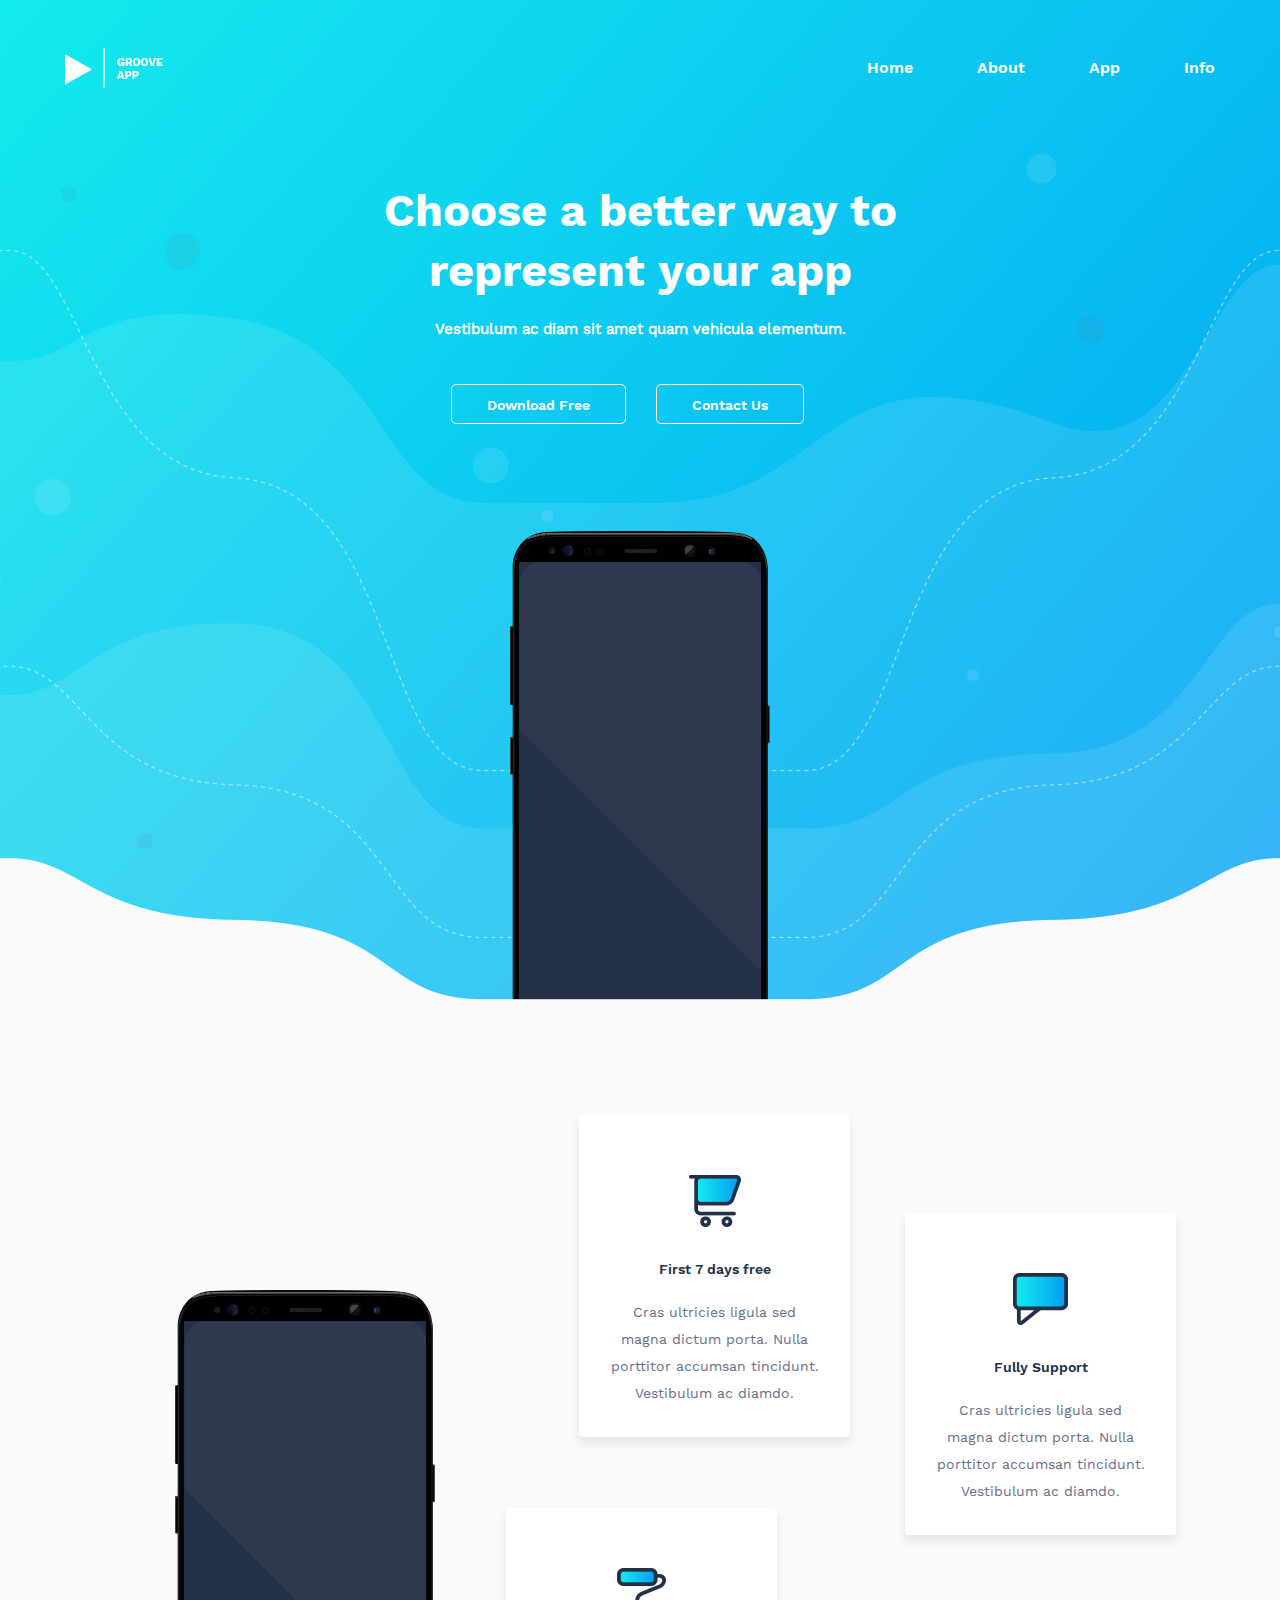
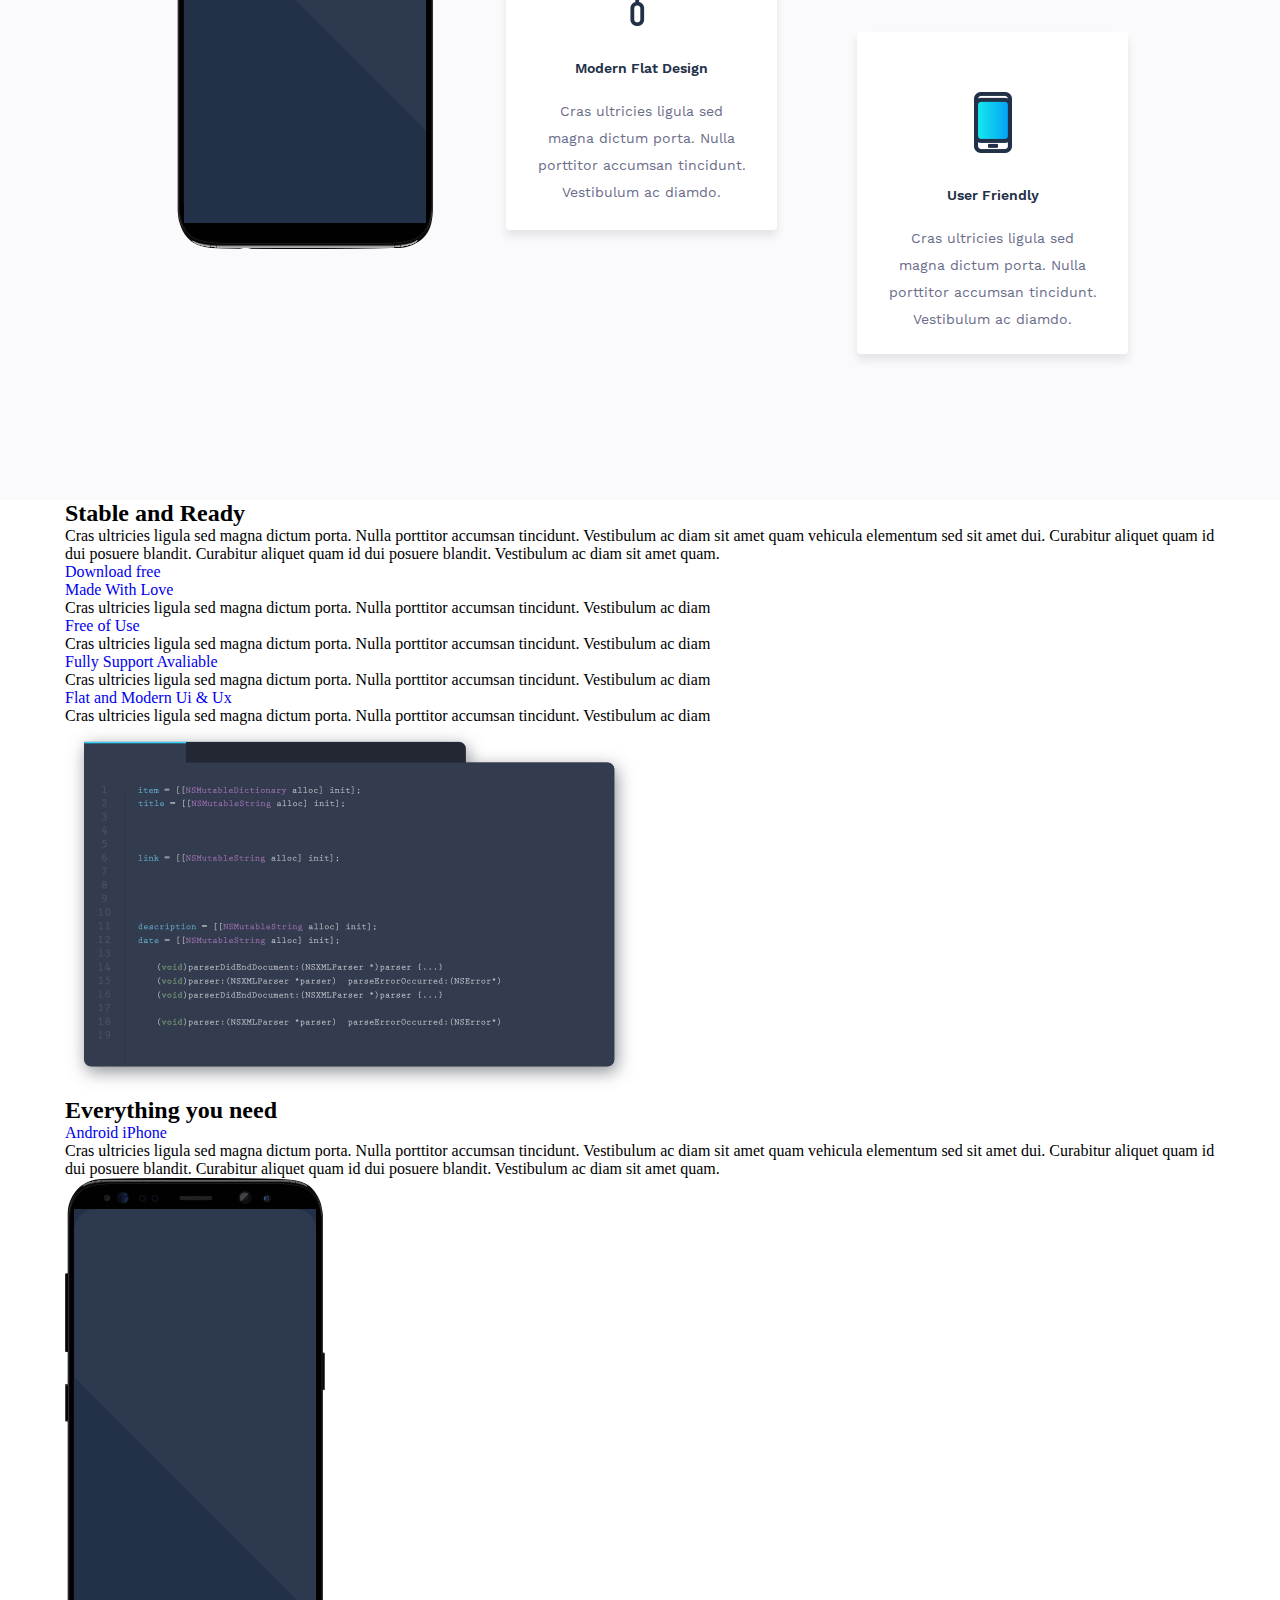
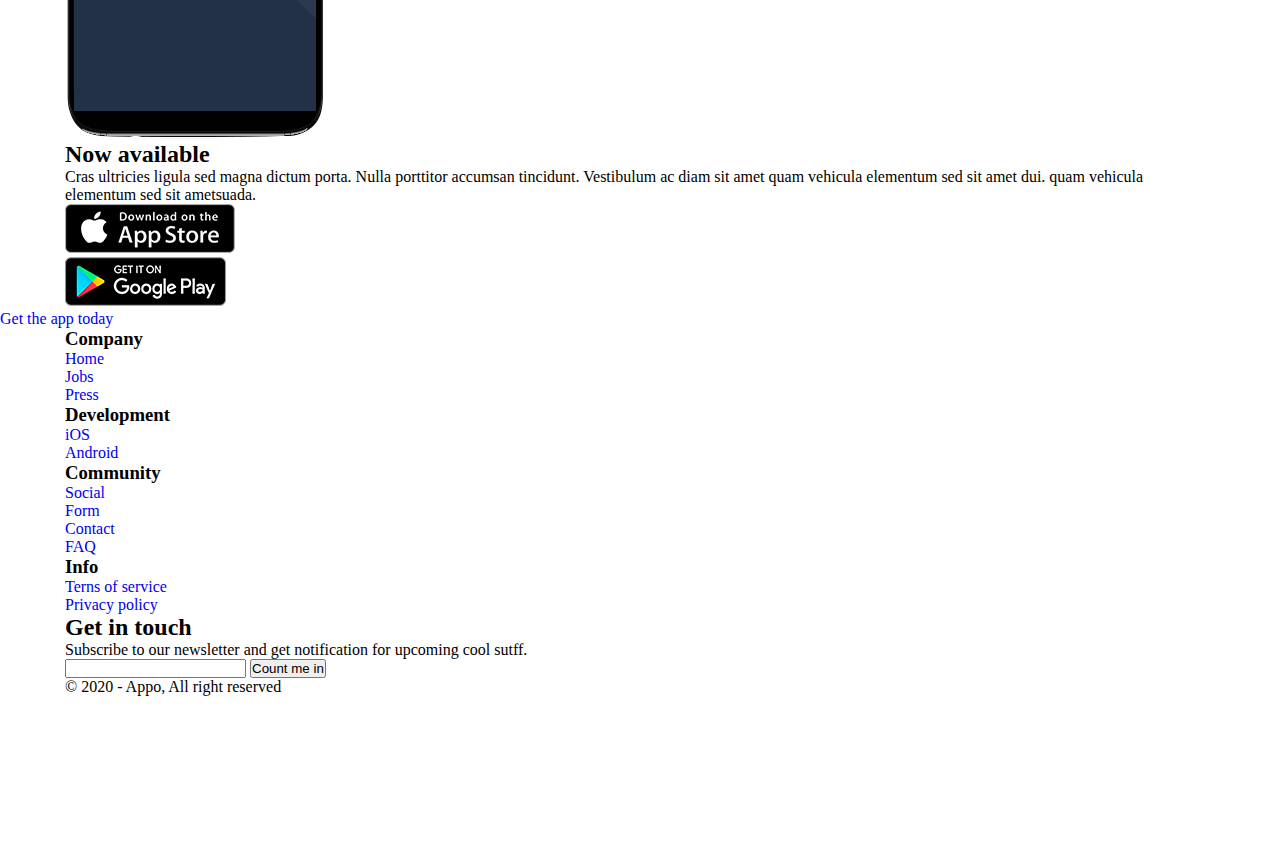
==== index.html @ 50d32367 "xong features" ====
<!DOCTYPE html>
<html>
<head>
	<title>Viblo</title>
	<meta name="viewport" content="width=device-width, initial-scale=1.0">
	<link rel="stylesheet" type="text/css" href="style.css">
</head>
<body>
	<div id="hero">
		<div class="container">
			<header>
				<a href="#"><img src="images/logo-viblo.png" /></a>
				<ul>
					<li><a href="#">Home</a></li>
					<li><a href="#">About</a></li>
					<li><a href="#">App</a></li>
					<li><a href="#">Info</a></li>
				</ul>
			</header>
			<h1>Choose a better way to represent your app</h1>
			<h2>Vestibulum ac diam sit amet quam vehicula elementum.</h2>
			<div class="actions">
				<a href="#" class="download">Download Free</a>
				<a href="#" class="contact">Contact Us</a>
			</div>
		</div>
	</div>
	<div id="features">
		<div class="container">
			<div id="phone-image">
				<img src="images/phone.png" />
			</div>
			<div id="feature-list">
				<div>
					<img src="images/cat.png" />
					<h3>First 7 days free</h3>
					<p>Cras ultricies ligula sed magna dictum porta. Nulla porttitor accumsan tincidunt. Vestibulum ac diamdo.</p>
				</div>
				<div>
					<img src="images/message.png" />
					<h3>Fully Support </h3>
					<p>Cras ultricies ligula sed magna dictum porta. Nulla porttitor accumsan tincidunt. Vestibulum ac diamdo.</p>
				</div>
				<div>
					<img src="images/paint.png" />
					<h3>Modern Flat Design</h3>
					<p>Cras ultricies ligula sed magna dictum porta. Nulla porttitor accumsan tincidunt. Vestibulum ac diamdo.</p>
				</div>
				<div>
					<img src="images/phone-icon.png" />
					<h3>User Friendly</h3>
					<p>Cras ultricies ligula sed magna dictum porta. Nulla porttitor accumsan tincidunt. Vestibulum ac diamdo.</p>
				</div>
			</div>
		</div>
	</div>
	<div id="stable" class="container">
		<div>
			<h2>Stable and Ready</h2>
			<p>Cras ultricies ligula sed magna dictum porta. Nulla porttitor accumsan tincidunt. Vestibulum ac diam sit amet quam vehicula elementum sed sit amet dui. Curabitur aliquet quam id dui posuere blandit. Curabitur aliquet quam id dui posuere blandit. Vestibulum ac diam sit amet quam.</p>
			<a href="#">Download free</a>
		</div>
		<div>
			<div>
				<a href="#">Made With Love</a>
				<p>Cras ultricies ligula sed magna dictum porta. Nulla porttitor accumsan tincidunt. Vestibulum ac diam</p>
			</div>
			<div>
				<a href="#">Free of Use</a>
				<p>Cras ultricies ligula sed magna dictum porta. Nulla porttitor accumsan tincidunt. Vestibulum ac diam</p>
			</div>
			<div>
				<a href="#">Fully Support Avaliable</a>
				<p>Cras ultricies ligula sed magna dictum porta. Nulla porttitor accumsan tincidunt. Vestibulum ac diam</p>
			</div>
			<div>
				<a href="#">Flat and Modern Ui & Ux</a>
				<p>Cras ultricies ligula sed magna dictum porta. Nulla porttitor accumsan tincidunt. Vestibulum ac diam</p>
			</div>
		</div>
	</div>
	<div id="everything">
		<div class="container">
			<img src="images/code.png" />
			<div>
				<h2>Everything you need</h2>
				<a href="#">Android</a>
				<a href="#">iPhone</a>
				<p>Cras ultricies ligula sed magna dictum porta. Nulla porttitor accumsan tincidunt. Vestibulum ac diam sit amet quam vehicula elementum sed sit amet dui. Curabitur aliquet quam id dui posuere blandit. Curabitur aliquet quam id dui posuere blandit. Vestibulum ac diam sit amet quam.</p>
			</div>
		</div>
	</div>
	<div id="available">
		<div class="container">
			<img src="images/phone.png" /> 
			<div>
				<h2>Now available</h2>
				<p>Cras ultricies ligula sed magna dictum porta. Nulla porttitor accumsan tincidunt. Vestibulum ac diam sit amet quam vehicula elementum sed sit amet dui. quam vehicula elementum sed sit ametsuada.</p>

				<ul>
					<li><a href="#">
						<img src="images/appstore.png" />
					</a></li>
					<li><a href="#">
						<img src="images/googleplay.png" />
					</a></li>
				</ul>
			</div>
		</div>
		<a href="#">Get the app today</a>
	</div>
	<div id="links" class="container">
		<div>
			<h3>Company</h3>
			<ul>
				<li><a href="#">Home</a></li>
				<li><a href="#">Jobs</a></li>
				<li><a href="#">Press</a></li>
			</ul>
		</div>
		<div>
			<h3>Development</h3>
			<ul>
				<li><a href="#">iOS</a></li>
				<li><a href="#">Android</a></li>
			</ul>
		</div>
		<div>
			<h3>Community</h3>
			<ul>
				<li><a href="#">Social</a></li>
				<li><a href="#">Form</a></li>
				<li><a href="#">Contact</a></li>
				<li><a href="#">FAQ</a></li>
			</ul>
		</div>
		<div>
			<h3>Info</h3>
			<ul>
				<li><a href="#">Terns of service</a></li>
				<li><a href="#">Privacy policy</a></li>
			</ul>
		</div>
	</div>
	<div id="get-in-touch" class="container">
		<h2>Get in touch</h2>
		<p>Subscribe to our newsletter and get notification for upcoming cool sutff.</p>
		<form>
			<input type="text" name="">
			<button type="submit">Count me in</button>
		</form>
	</div>
	<footer>
		<div class="container">
			<p>&copy; 2020 - Appo, All right reserved</p>
			<ul>
				<li><a href="#"><img src="images/facebook.png"></a></li>
				<li><a href="#"><img src="images/twitter.png"></a></li>
				<li><a href="#"><img src="images/dribble.png"></a></li>
				<li><a href="#"><img src="images/google+.png"></a></li>
				<li><a href="#"><img src="images/youtube.png"></a></li>
			</ul>
		</div>
	</footer>
</body>
</html>
---- style.css ----
@font-face {
  font-family: WorkSans-Bold;
  src: url(fonts/WorkSans-Bold.ttf);
}@font-face {
  font-family: WorkSans-Regular;
  src: url(fonts/WorkSans-Regular.ttf);
}@font-face {
  font-family: WorkSans-SemiBold;
  src: url(fonts/WorkSans-SemiBold.ttf);
}

* {
	margin: 0;
	padding: 0;
	box-sizing: border-box;
}
li {
	list-style: none;
}
a {
	text-decoration: none;
}
.container {
	max-width: 1150px;
	margin: 0 auto;
}
#hero{
	height: 1000px;
	background-color: #0bc1f1;
	background-image: url(images/white-wave.png), url(images/phone.png),url(images/wave.jpg);
	background-repeat: no-repeat, no-repeat,no-repeat;
	background-position: center bottom, center bottom -90px,center bottom;

}
#hero header {
	padding-top: 48px;
	display: flex;
	justify-content: space-between;
	height: 40px;
	line-height: 40px;
}
#hero a img {
}

#hero ul li {
	padding: 0 30px;
	display: inline-block;
}
#hero ul li:last-child {
	padding-right: 0;
}
#hero ul li a {
	font-size: 15.89px;
	color: white;
	line-height: 24.17px;
	font-family: "WorkSans-SemiBold", sans-serif;
}
#hero h1 {
	width: 520px;
	font-size: 45px;
	line-height: 60px;
	font-family: "WorkSans-Bold",sans-serif;
	margin: 0 auto;
	color: white;
	margin-top: 133px;
	text-align: center;
}
#hero h2 {
	font-size: 15px;
	font-family: "WorkSans-Regular",sans-serif;
	color: white;
	margin-top: 14.5px;
	line-height: 27.24px;
	text-align: center;
}
#hero .actions {
	text-align: center;
    margin-top: 41px;
}
#hero .actions a {
	display: inline-block;
	height: 40px;
	line-height: 40px;
	padding: 0px 35px;
	border-radius: 5px;
	font-family: "WorkSans-SemiBold",sans-serif;
	font-size: 14px;
	color: white;
	border: 1px solid white;
	margin-right: 26px;
}

#hero .actions a:hover {
	color: #233148;
	background-color: white;
}

/*	features */
#features {
	background-color: #fafafc;
	height: 1100px;
}

#features .container {
	display: flex;
	justify-content: space-between;
}
#features .container #phone-image > img {
	margin-top: 290px;
	margin-left: 110px;
}
#features .container #feature-list {
	position: relative;
}
#feature-list div {
	background-color: white;
	width: 271px;
	height: 322px;
	border-radius: 4px;
	box-shadow: 0px 6px 9px rgba(35, 39, 47, 0.1);
	position: absolute;
	padding: 60px 30px 34px 30px;
}
#feature-list div:nth-child(1) {
	right: 365px;
	top: 115px;
}
#feature-list div:nth-child(2) {
	right: 39px;
	top: 213px;
}
#feature-list div:nth-child(3) {
	right: 438px;
	top: 508px;
}
#feature-list div:nth-child(4) {
	right: 87px;
	top: 632px;
}
#feature-list div img {
	margin: 0 auto;
	display: block;
}
#feature-list div h3 {
	color: #233148;
	font-family: "WorkSans-SemiBold", sans-serif;
	font-size: 14px;
	line-height: 27px;
	text-align: center;
	margin-top: 29px;
	margin-bottom: 16px;
}
#feature-list div p {
	color: #6a6d89;
	font-family: "WorkSans-Regular", sans-serif;
	font-size: 14px;
	line-height: 27px;
	text-align: center;
}
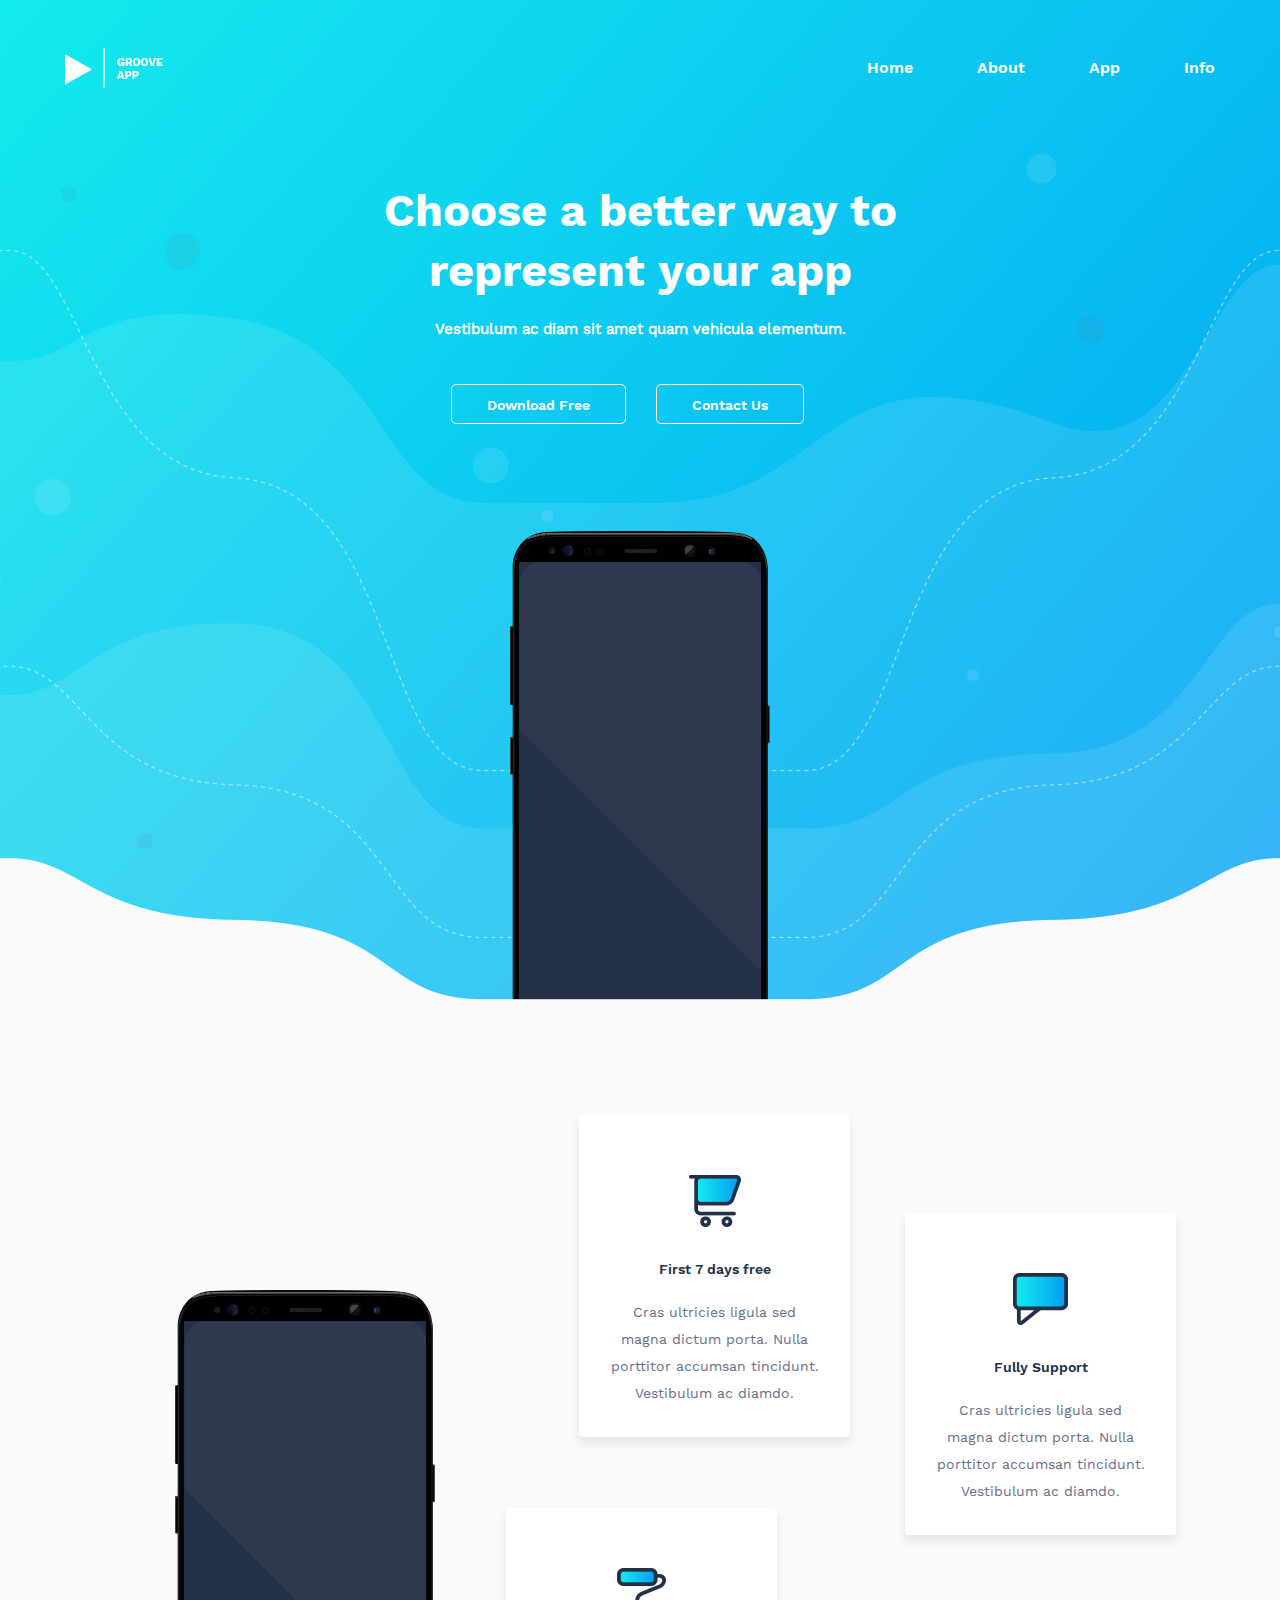
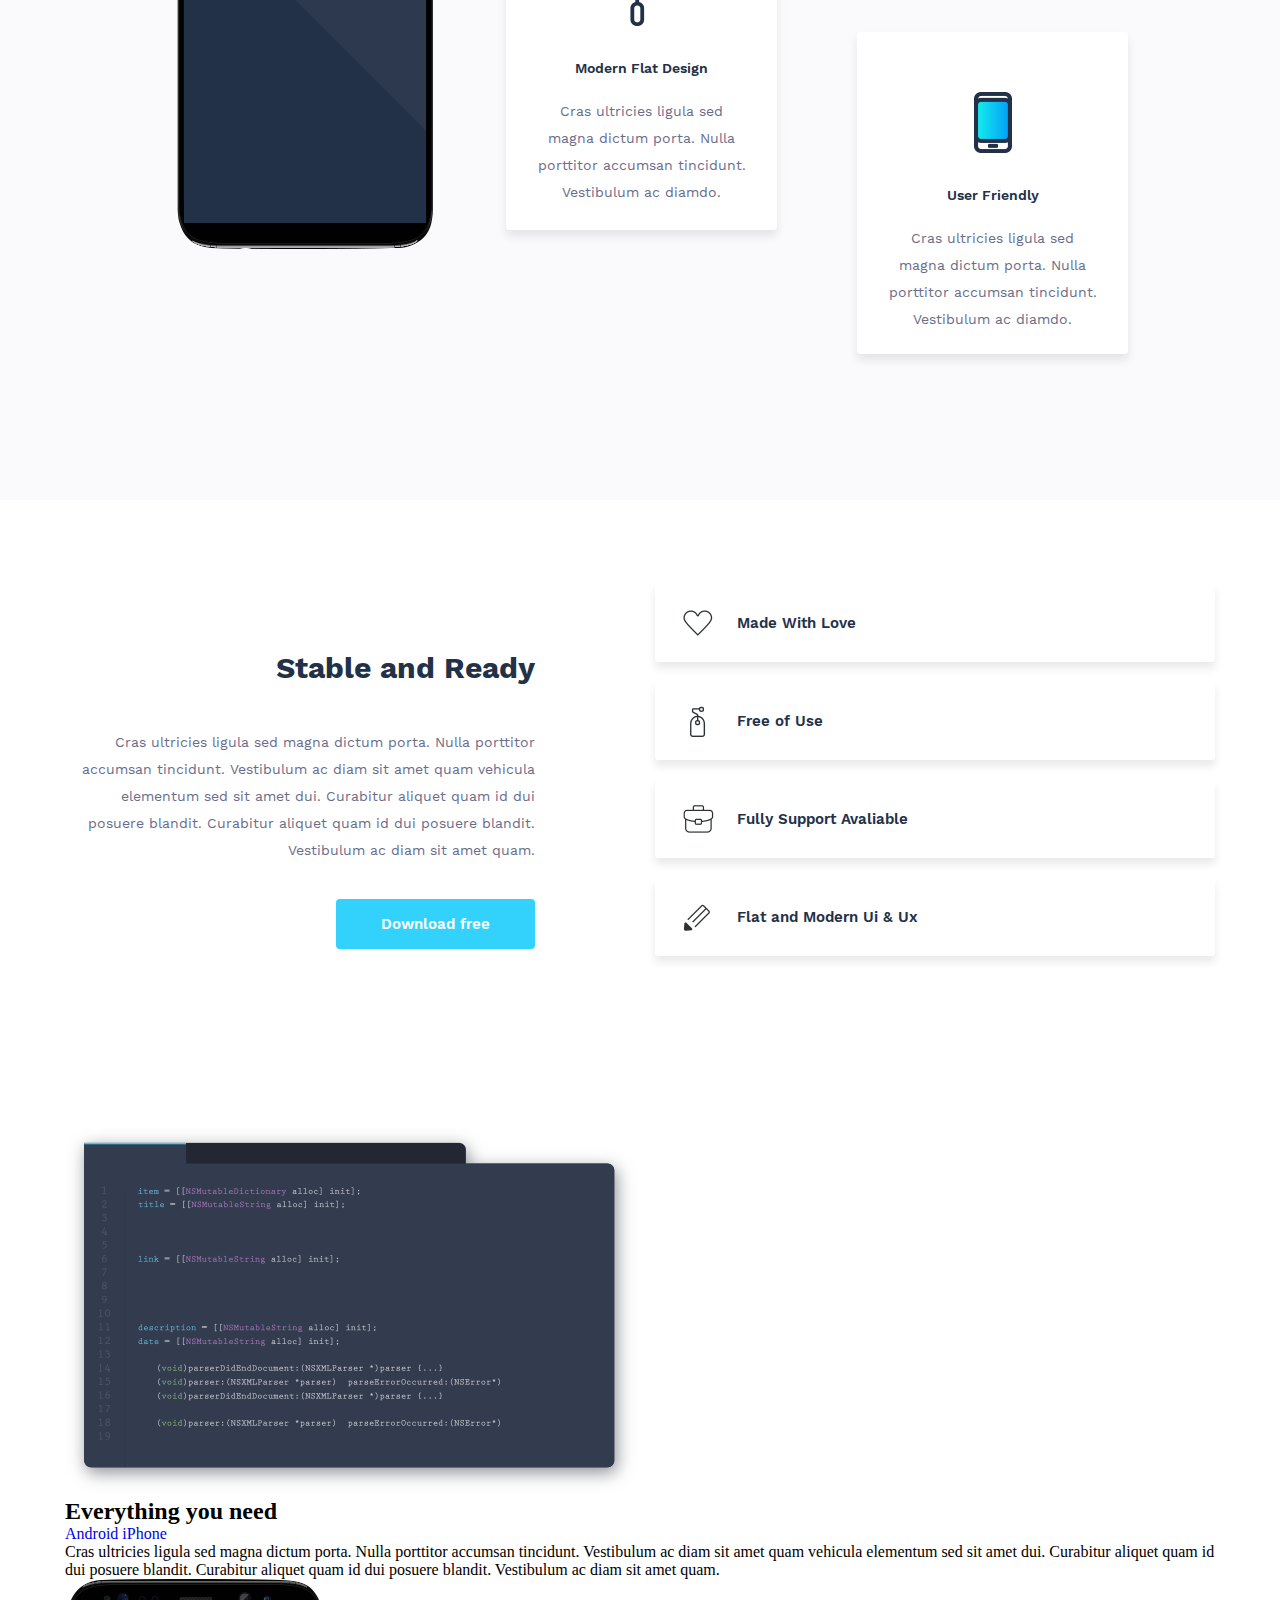
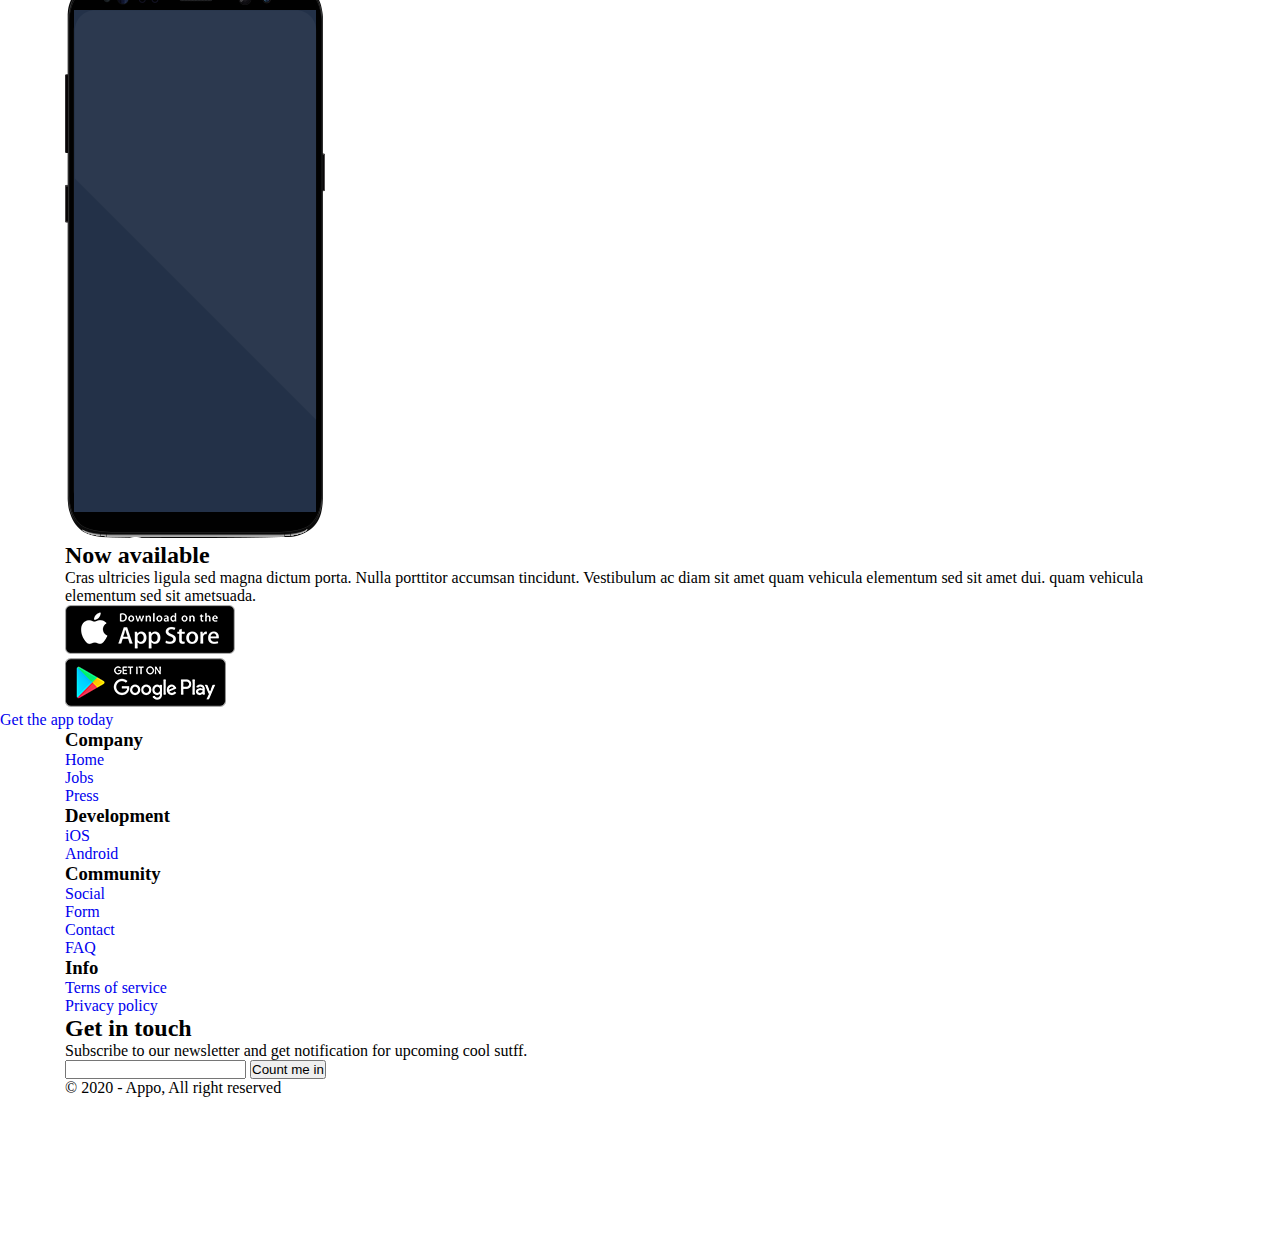
==== commit 1adae2ed: "Xong stable" ====
--- a/index.html
+++ b/index.html
@@ -1,166 +1,166 @@
-<!DOCTYPE html>
-<html>
-<head>
-	<title>Viblo</title>
-	<meta name="viewport" content="width=device-width, initial-scale=1.0">
-	<link rel="stylesheet" type="text/css" href="style.css">
-</head>
-<body>
-	<div id="hero">
-		<div class="container">
-			<header>
-				<a href="#"><img src="images/logo-viblo.png" /></a>
-				<ul>
-					<li><a href="#">Home</a></li>
-					<li><a href="#">About</a></li>
-					<li><a href="#">App</a></li>
-					<li><a href="#">Info</a></li>
-				</ul>
-			</header>
-			<h1>Choose a better way to represent your app</h1>
-			<h2>Vestibulum ac diam sit amet quam vehicula elementum.</h2>
-			<div class="actions">
-				<a href="#" class="download">Download Free</a>
-				<a href="#" class="contact">Contact Us</a>
-			</div>
-		</div>
-	</div>
-	<div id="features">
-		<div class="container">
-			<div id="phone-image">
-				<img src="images/phone.png" />
-			</div>
-			<div id="feature-list">
-				<div>
-					<img src="images/cat.png" />
-					<h3>First 7 days free</h3>
-					<p>Cras ultricies ligula sed magna dictum porta. Nulla porttitor accumsan tincidunt. Vestibulum ac diamdo.</p>
-				</div>
-				<div>
-					<img src="images/message.png" />
-					<h3>Fully Support </h3>
-					<p>Cras ultricies ligula sed magna dictum porta. Nulla porttitor accumsan tincidunt. Vestibulum ac diamdo.</p>
-				</div>
-				<div>
-					<img src="images/paint.png" />
-					<h3>Modern Flat Design</h3>
-					<p>Cras ultricies ligula sed magna dictum porta. Nulla porttitor accumsan tincidunt. Vestibulum ac diamdo.</p>
-				</div>
-				<div>
-					<img src="images/phone-icon.png" />
-					<h3>User Friendly</h3>
-					<p>Cras ultricies ligula sed magna dictum porta. Nulla porttitor accumsan tincidunt. Vestibulum ac diamdo.</p>
-				</div>
-			</div>
-		</div>
-	</div>
-	<div id="stable" class="container">
-		<div>
-			<h2>Stable and Ready</h2>
-			<p>Cras ultricies ligula sed magna dictum porta. Nulla porttitor accumsan tincidunt. Vestibulum ac diam sit amet quam vehicula elementum sed sit amet dui. Curabitur aliquet quam id dui posuere blandit. Curabitur aliquet quam id dui posuere blandit. Vestibulum ac diam sit amet quam.</p>
-			<a href="#">Download free</a>
-		</div>
-		<div>
-			<div>
-				<a href="#">Made With Love</a>
-				<p>Cras ultricies ligula sed magna dictum porta. Nulla porttitor accumsan tincidunt. Vestibulum ac diam</p>
-			</div>
-			<div>
-				<a href="#">Free of Use</a>
-				<p>Cras ultricies ligula sed magna dictum porta. Nulla porttitor accumsan tincidunt. Vestibulum ac diam</p>
-			</div>
-			<div>
-				<a href="#">Fully Support Avaliable</a>
-				<p>Cras ultricies ligula sed magna dictum porta. Nulla porttitor accumsan tincidunt. Vestibulum ac diam</p>
-			</div>
-			<div>
-				<a href="#">Flat and Modern Ui & Ux</a>
-				<p>Cras ultricies ligula sed magna dictum porta. Nulla porttitor accumsan tincidunt. Vestibulum ac diam</p>
-			</div>
-		</div>
-	</div>
-	<div id="everything">
-		<div class="container">
-			<img src="images/code.png" />
-			<div>
-				<h2>Everything you need</h2>
-				<a href="#">Android</a>
-				<a href="#">iPhone</a>
-				<p>Cras ultricies ligula sed magna dictum porta. Nulla porttitor accumsan tincidunt. Vestibulum ac diam sit amet quam vehicula elementum sed sit amet dui. Curabitur aliquet quam id dui posuere blandit. Curabitur aliquet quam id dui posuere blandit. Vestibulum ac diam sit amet quam.</p>
-			</div>
-		</div>
-	</div>
-	<div id="available">
-		<div class="container">
-			<img src="images/phone.png" /> 
-			<div>
-				<h2>Now available</h2>
-				<p>Cras ultricies ligula sed magna dictum porta. Nulla porttitor accumsan tincidunt. Vestibulum ac diam sit amet quam vehicula elementum sed sit amet dui. quam vehicula elementum sed sit ametsuada.</p>
-
-				<ul>
-					<li><a href="#">
-						<img src="images/appstore.png" />
-					</a></li>
-					<li><a href="#">
-						<img src="images/googleplay.png" />
-					</a></li>
-				</ul>
-			</div>
-		</div>
-		<a href="#">Get the app today</a>
-	</div>
-	<div id="links" class="container">
-		<div>
-			<h3>Company</h3>
-			<ul>
-				<li><a href="#">Home</a></li>
-				<li><a href="#">Jobs</a></li>
-				<li><a href="#">Press</a></li>
-			</ul>
-		</div>
-		<div>
-			<h3>Development</h3>
-			<ul>
-				<li><a href="#">iOS</a></li>
-				<li><a href="#">Android</a></li>
-			</ul>
-		</div>
-		<div>
-			<h3>Community</h3>
-			<ul>
-				<li><a href="#">Social</a></li>
-				<li><a href="#">Form</a></li>
-				<li><a href="#">Contact</a></li>
-				<li><a href="#">FAQ</a></li>
-			</ul>
-		</div>
-		<div>
-			<h3>Info</h3>
-			<ul>
-				<li><a href="#">Terns of service</a></li>
-				<li><a href="#">Privacy policy</a></li>
-			</ul>
-		</div>
-	</div>
-	<div id="get-in-touch" class="container">
-		<h2>Get in touch</h2>
-		<p>Subscribe to our newsletter and get notification for upcoming cool sutff.</p>
-		<form>
-			<input type="text" name="">
-			<button type="submit">Count me in</button>
-		</form>
-	</div>
-	<footer>
-		<div class="container">
-			<p>&copy; 2020 - Appo, All right reserved</p>
-			<ul>
-				<li><a href="#"><img src="images/facebook.png"></a></li>
-				<li><a href="#"><img src="images/twitter.png"></a></li>
-				<li><a href="#"><img src="images/dribble.png"></a></li>
-				<li><a href="#"><img src="images/google+.png"></a></li>
-				<li><a href="#"><img src="images/youtube.png"></a></li>
-			</ul>
-		</div>
-	</footer>
-</body>
+<!DOCTYPE html>
+<html>
+<head>
+	<title>Viblo</title>
+	<meta name="viewport" content="width=device-width, initial-scale=1.0">
+	<link rel="stylesheet" type="text/css" href="style.css">
+</head>
+<body>
+	<div id="hero">
+		<div class="container">
+			<header>
+				<a href="#"><img src="images/logo-viblo.png" /></a>
+				<ul>
+					<li><a href="#">Home</a></li>
+					<li><a href="#">About</a></li>
+					<li><a href="#">App</a></li>
+					<li><a href="#">Info</a></li>
+				</ul>
+			</header>
+			<h1>Choose a better way to represent your app</h1>
+			<h2>Vestibulum ac diam sit amet quam vehicula elementum.</h2>
+			<div class="actions">
+				<a href="#" class="download">Download Free</a>
+				<a href="#" class="contact">Contact Us</a>
+			</div>
+		</div>
+	</div>
+	<div id="features">
+		<div class="container">
+			<div id="phone-image">
+				<img src="images/phone.png" />
+			</div>
+			<div id="feature-list">
+				<div>
+					<img src="images/cat.png" />
+					<h3>First 7 days free</h3>
+					<p>Cras ultricies ligula sed magna dictum porta. Nulla porttitor accumsan tincidunt. Vestibulum ac diamdo.</p>
+				</div>
+				<div>
+					<img src="images/message.png" />
+					<h3>Fully Support </h3>
+					<p>Cras ultricies ligula sed magna dictum porta. Nulla porttitor accumsan tincidunt. Vestibulum ac diamdo.</p>
+				</div>
+				<div>
+					<img src="images/paint.png" />
+					<h3>Modern Flat Design</h3>
+					<p>Cras ultricies ligula sed magna dictum porta. Nulla porttitor accumsan tincidunt. Vestibulum ac diamdo.</p>
+				</div>
+				<div>
+					<img src="images/phone-icon.png" />
+					<h3>User Friendly</h3>
+					<p>Cras ultricies ligula sed magna dictum porta. Nulla porttitor accumsan tincidunt. Vestibulum ac diamdo.</p>
+				</div>
+			</div>
+		</div>
+	</div>
+	<div id="stable" class="container">
+		<div>
+			<h2>Stable and Ready</h2>
+			<p>Cras ultricies ligula sed magna dictum porta. Nulla porttitor accumsan tincidunt. Vestibulum ac diam sit amet quam vehicula elementum sed sit amet dui. Curabitur aliquet quam id dui posuere blandit. Curabitur aliquet quam id dui posuere blandit. Vestibulum ac diam sit amet quam.</p>
+			<div><a href="#">Download free</a></div>
+		</div>
+		<ul>
+			<li>
+				<a href="#">Made With Love</a>
+				<p>Cras ultricies ligula sed magna dictum porta. Nulla porttitor accumsan tincidunt. Vestibulum ac diam</p>
+			</li>
+			<li>
+				<a href="#">Free of Use</a>
+				<p>Cras ultricies ligula sed magna dictum porta. Nulla porttitor accumsan tincidunt. Vestibulum ac diam</p>
+			</li>
+			<li>
+				<a href="#">Fully Support Avaliable</a>
+				<p>Cras ultricies ligula sed magna dictum porta. Nulla porttitor accumsan tincidunt. Vestibulum ac diam</p>
+			</li>
+			<li>
+				<a href="#">Flat and Modern Ui & Ux</a>
+				<p>Cras ultricies ligula sed magna dictum porta. Nulla porttitor accumsan tincidunt. Vestibulum ac diam</p>
+			</li>
+		</ul>
+	</div>
+	<div id="everything">
+		<div class="container">
+			<img src="images/code.png" />
+			<div>
+				<h2>Everything you need</h2>
+				<a href="#">Android</a>
+				<a href="#">iPhone</a>
+				<p>Cras ultricies ligula sed magna dictum porta. Nulla porttitor accumsan tincidunt. Vestibulum ac diam sit amet quam vehicula elementum sed sit amet dui. Curabitur aliquet quam id dui posuere blandit. Curabitur aliquet quam id dui posuere blandit. Vestibulum ac diam sit amet quam.</p>
+			</div>
+		</div>
+	</div>
+	<div id="available">
+		<div class="container">
+			<img src="images/phone.png" /> 
+			<div>
+				<h2>Now available</h2>
+				<p>Cras ultricies ligula sed magna dictum porta. Nulla porttitor accumsan tincidunt. Vestibulum ac diam sit amet quam vehicula elementum sed sit amet dui. quam vehicula elementum sed sit ametsuada.</p>
+
+				<ul>
+					<li><a href="#">
+						<img src="images/appstore.png" />
+					</a></li>
+					<li><a href="#">
+						<img src="images/googleplay.png" />
+					</a></li>
+				</ul>
+			</div>
+		</div>
+		<a href="#">Get the app today</a>
+	</div>
+	<div id="links" class="container">
+		<div>
+			<h3>Company</h3>
+			<ul>
+				<li><a href="#">Home</a></li>
+				<li><a href="#">Jobs</a></li>
+				<li><a href="#">Press</a></li>
+			</ul>
+		</div>
+		<div>
+			<h3>Development</h3>
+			<ul>
+				<li><a href="#">iOS</a></li>
+				<li><a href="#">Android</a></li>
+			</ul>
+		</div>
+		<div>
+			<h3>Community</h3>
+			<ul>
+				<li><a href="#">Social</a></li>
+				<li><a href="#">Form</a></li>
+				<li><a href="#">Contact</a></li>
+				<li><a href="#">FAQ</a></li>
+			</ul>
+		</div>
+		<div>
+			<h3>Info</h3>
+			<ul>
+				<li><a href="#">Terns of service</a></li>
+				<li><a href="#">Privacy policy</a></li>
+			</ul>
+		</div>
+	</div>
+	<div id="get-in-touch" class="container">
+		<h2>Get in touch</h2>
+		<p>Subscribe to our newsletter and get notification for upcoming cool sutff.</p>
+		<form>
+			<input type="text" name="">
+			<button type="submit">Count me in</button>
+		</form>
+	</div>
+	<footer>
+		<div class="container">
+			<p>&copy; 2020 - Appo, All right reserved</p>
+			<ul>
+				<li><a href="#"><img src="images/facebook.png"></a></li>
+				<li><a href="#"><img src="images/twitter.png"></a></li>
+				<li><a href="#"><img src="images/dribble.png"></a></li>
+				<li><a href="#"><img src="images/google+.png"></a></li>
+				<li><a href="#"><img src="images/youtube.png"></a></li>
+			</ul>
+		</div>
+	</footer>
+</body>
 </html>--- a/style.css
+++ b/style.css
@@ -1,159 +1,253 @@
-@font-face {
-  font-family: WorkSans-Bold;
-  src: url(fonts/WorkSans-Bold.ttf);
-}@font-face {
-  font-family: WorkSans-Regular;
-  src: url(fonts/WorkSans-Regular.ttf);
-}@font-face {
-  font-family: WorkSans-SemiBold;
-  src: url(fonts/WorkSans-SemiBold.ttf);
-}
-
-* {
-	margin: 0;
-	padding: 0;
-	box-sizing: border-box;
-}
-li {
-	list-style: none;
-}
-a {
-	text-decoration: none;
-}
-.container {
-	max-width: 1150px;
-	margin: 0 auto;
-}
-#hero{
-	height: 1000px;
-	background-color: #0bc1f1;
-	background-image: url(images/white-wave.png), url(images/phone.png),url(images/wave.jpg);
-	background-repeat: no-repeat, no-repeat,no-repeat;
-	background-position: center bottom, center bottom -90px,center bottom;
-
-}
-#hero header {
-	padding-top: 48px;
-	display: flex;
-	justify-content: space-between;
-	height: 40px;
-	line-height: 40px;
-}
-#hero a img {
-}
-
-#hero ul li {
-	padding: 0 30px;
-	display: inline-block;
-}
-#hero ul li:last-child {
-	padding-right: 0;
-}
-#hero ul li a {
-	font-size: 15.89px;
-	color: white;
-	line-height: 24.17px;
-	font-family: "WorkSans-SemiBold", sans-serif;
-}
-#hero h1 {
-	width: 520px;
-	font-size: 45px;
-	line-height: 60px;
-	font-family: "WorkSans-Bold",sans-serif;
-	margin: 0 auto;
-	color: white;
-	margin-top: 133px;
-	text-align: center;
-}
-#hero h2 {
-	font-size: 15px;
-	font-family: "WorkSans-Regular",sans-serif;
-	color: white;
-	margin-top: 14.5px;
-	line-height: 27.24px;
-	text-align: center;
-}
-#hero .actions {
-	text-align: center;
-    margin-top: 41px;
-}
-#hero .actions a {
-	display: inline-block;
-	height: 40px;
-	line-height: 40px;
-	padding: 0px 35px;
-	border-radius: 5px;
-	font-family: "WorkSans-SemiBold",sans-serif;
-	font-size: 14px;
-	color: white;
-	border: 1px solid white;
-	margin-right: 26px;
-}
-
-#hero .actions a:hover {
-	color: #233148;
-	background-color: white;
-}
-
-/*	features */
-#features {
-	background-color: #fafafc;
-	height: 1100px;
-}
-
-#features .container {
-	display: flex;
-	justify-content: space-between;
-}
-#features .container #phone-image > img {
-	margin-top: 290px;
-	margin-left: 110px;
-}
-#features .container #feature-list {
-	position: relative;
-}
-#feature-list div {
-	background-color: white;
-	width: 271px;
-	height: 322px;
-	border-radius: 4px;
-	box-shadow: 0px 6px 9px rgba(35, 39, 47, 0.1);
-	position: absolute;
-	padding: 60px 30px 34px 30px;
-}
-#feature-list div:nth-child(1) {
-	right: 365px;
-	top: 115px;
-}
-#feature-list div:nth-child(2) {
-	right: 39px;
-	top: 213px;
-}
-#feature-list div:nth-child(3) {
-	right: 438px;
-	top: 508px;
-}
-#feature-list div:nth-child(4) {
-	right: 87px;
-	top: 632px;
-}
-#feature-list div img {
-	margin: 0 auto;
-	display: block;
-}
-#feature-list div h3 {
-	color: #233148;
-	font-family: "WorkSans-SemiBold", sans-serif;
-	font-size: 14px;
-	line-height: 27px;
-	text-align: center;
-	margin-top: 29px;
-	margin-bottom: 16px;
-}
-#feature-list div p {
-	color: #6a6d89;
-	font-family: "WorkSans-Regular", sans-serif;
-	font-size: 14px;
-	line-height: 27px;
-	text-align: center;
-}
+@font-face {
+  font-family: WorkSans-Bold;
+  src: url(fonts/WorkSans-Bold.ttf);
+}@font-face {
+  font-family: WorkSans-Regular;
+  src: url(fonts/WorkSans-Regular.ttf);
+}@font-face {
+  font-family: WorkSans-SemiBold;
+  src: url(fonts/WorkSans-SemiBold.ttf);
+}
+
+* {
+	margin: 0;
+	padding: 0;
+	box-sizing: border-box;
+}
+li {
+	list-style: none;
+}
+a {
+	text-decoration: none;
+}
+.container {
+	max-width: 1150px;
+	margin: 0 auto;
+}
+#hero{
+	height: 1000px;
+	background-color: #0bc1f1;
+	background-image: url(images/white-wave.png), url(images/phone.png),url(images/wave.jpg);
+	background-repeat: no-repeat, no-repeat,no-repeat;
+	background-position: center bottom, center bottom -90px,center bottom;
+
+}
+#hero header {
+	padding-top: 48px;
+	display: flex;
+	justify-content: space-between;
+	height: 40px;
+	line-height: 40px;
+}
+#hero a img {
+}
+
+#hero ul li {
+	padding: 0 30px;
+	display: inline-block;
+}
+#hero ul li:last-child {
+	padding-right: 0;
+}
+#hero ul li a {
+	font-size: 15.89px;
+	color: white;
+	line-height: 24.17px;
+	font-family: "WorkSans-SemiBold", sans-serif;
+}
+#hero h1 {
+	width: 520px;
+	font-size: 45px;
+	line-height: 60px;
+	font-family: "WorkSans-Bold",sans-serif;
+	margin: 0 auto;
+	color: white;
+	margin-top: 133px;
+	text-align: center;
+}
+#hero h2 {
+	font-size: 15px;
+	font-family: "WorkSans-Regular",sans-serif;
+	color: white;
+	margin-top: 14.5px;
+	line-height: 27.24px;
+	text-align: center;
+}
+#hero .actions {
+	text-align: center;
+    margin-top: 41px;
+}
+#hero .actions a {
+	display: inline-block;
+	height: 40px;
+	line-height: 40px;
+	padding: 0px 35px;
+	border-radius: 5px;
+	font-family: "WorkSans-SemiBold",sans-serif;
+	font-size: 14px;
+	color: white;
+	border: 1px solid white;
+	margin-right: 26px;
+}
+
+#hero .actions a:hover {
+	color: #233148;
+	background-color: white;
+}
+
+/*	features */
+#features {
+	background-color: #fafafc;
+	height: 1100px;
+}
+
+#features .container {
+	display: flex;
+	justify-content: space-between;
+}
+#features .container #phone-image > img {
+	margin-top: 290px;
+	margin-left: 110px;
+}
+#features .container #feature-list {
+	position: relative;
+}
+#feature-list div {
+	background-color: white;
+	width: 271px;
+	height: 322px;
+	border-radius: 4px;
+	box-shadow: 0px 6px 9px rgba(35, 39, 47, 0.1);
+	position: absolute;
+	padding: 60px 30px 34px 30px;
+}
+#feature-list div:nth-child(1) {
+	right: 365px;
+	top: 115px;
+}
+#feature-list div:nth-child(2) {
+	right: 39px;
+	top: 213px;
+}
+#feature-list div:nth-child(3) {
+	right: 438px;
+	top: 508px;
+}
+#feature-list div:nth-child(4) {
+	right: 87px;
+	top: 632px;
+}
+#feature-list div img {
+	margin: 0 auto;
+	display: block;
+}
+#feature-list div h3 {
+	color: #233148;
+	font-family: "WorkSans-SemiBold", sans-serif;
+	font-size: 14px;
+	line-height: 27px;
+	text-align: center;
+	margin-top: 29px;
+	margin-bottom: 16px;
+}
+#feature-list div p {
+	color: #6a6d89;
+	font-family: "WorkSans-Regular", sans-serif;
+	font-size: 14px;
+	line-height: 27px;
+	text-align: center;
+}
+/*	stable */
+#stable {
+	height: 626px;
+	padding-top: 84px;
+	display: flex;
+	justify-content: space-between;
+	padding-bottom: 111px;
+}
+#stable > div {
+	width: 470px;
+}
+#stable ul {
+	width: 560px;
+}
+#stable > div > h2 {
+	margin-top: 54px;
+	font-size: 30px;
+	line-height: 60px;
+	font-family: "WorkSans-Bold", sans-serif;
+	color: #233148;
+	text-align: right;
+}
+#stable > div > p {
+	margin-top: 31px;
+	margin-bottom: 35px;
+	font-size: 14px;
+	line-height: 27px;
+	color: #6a6d89;
+	text-align: right;
+	font-family: "WorkSans-Regular", sans-serif;
+}
+#stable > div > div {
+	text-align: right;
+}
+#stable > div > div > a {
+	display: inline-block;
+	height: 50px;
+	line-height: 50px;
+	padding-left: 45px;
+	padding-right: 45px;
+	font-family: "WorkSans-SemiBold", sans-serif;
+	font-size: 15px;
+	color: white;
+	background-color: #33d2fd;
+	border-radius: 4px;
+}
+#stable ul li {
+	background-color: white;
+	margin-bottom: 20px;
+	box-shadow: 0px 6px 9px rgba(35, 39, 47, 0.1);
+	border-radius: 3px;
+}
+#stable ul li p {
+	display: none;
+	margin-top: -18px;
+	padding: 0 82px 24px 82px;
+	font-family: "WorkSans-Regular", sans-serif;
+	font-size: 14px;
+	line-height: 27px;
+	text-align: justify;
+	color: white;
+}
+#stable ul li a {
+	height: 78px;
+	line-height: 78px;
+	font-size: 15px;
+	font-family: "WorkSans-SemiBold", sans-serif;
+	color: #233148;
+	padding-left: 82px;
+	padding-right: 25px;
+    display: inline-block;
+	background-repeat: no-repeat;
+	width: 100%;
+	background-position: 28px center;
+}
+#stable ul li:nth-child(1) a{
+	background-image: url(images/heart.png);
+}
+#stable ul li:nth-child(2) a{
+	background-image: url(images/tag.png);
+	background-position: 35px center;
+}
+#stable ul li:nth-child(3) a{
+	background-image: url(images/bag.png);
+}
+#stable ul li:nth-child(4) a{
+	background-image: url(images/pencil.png);
+}
+#stable ul li:hover {
+	background-color: #33d2fd;
+}
+#stable ul li:hover p {
+	display: block;
+}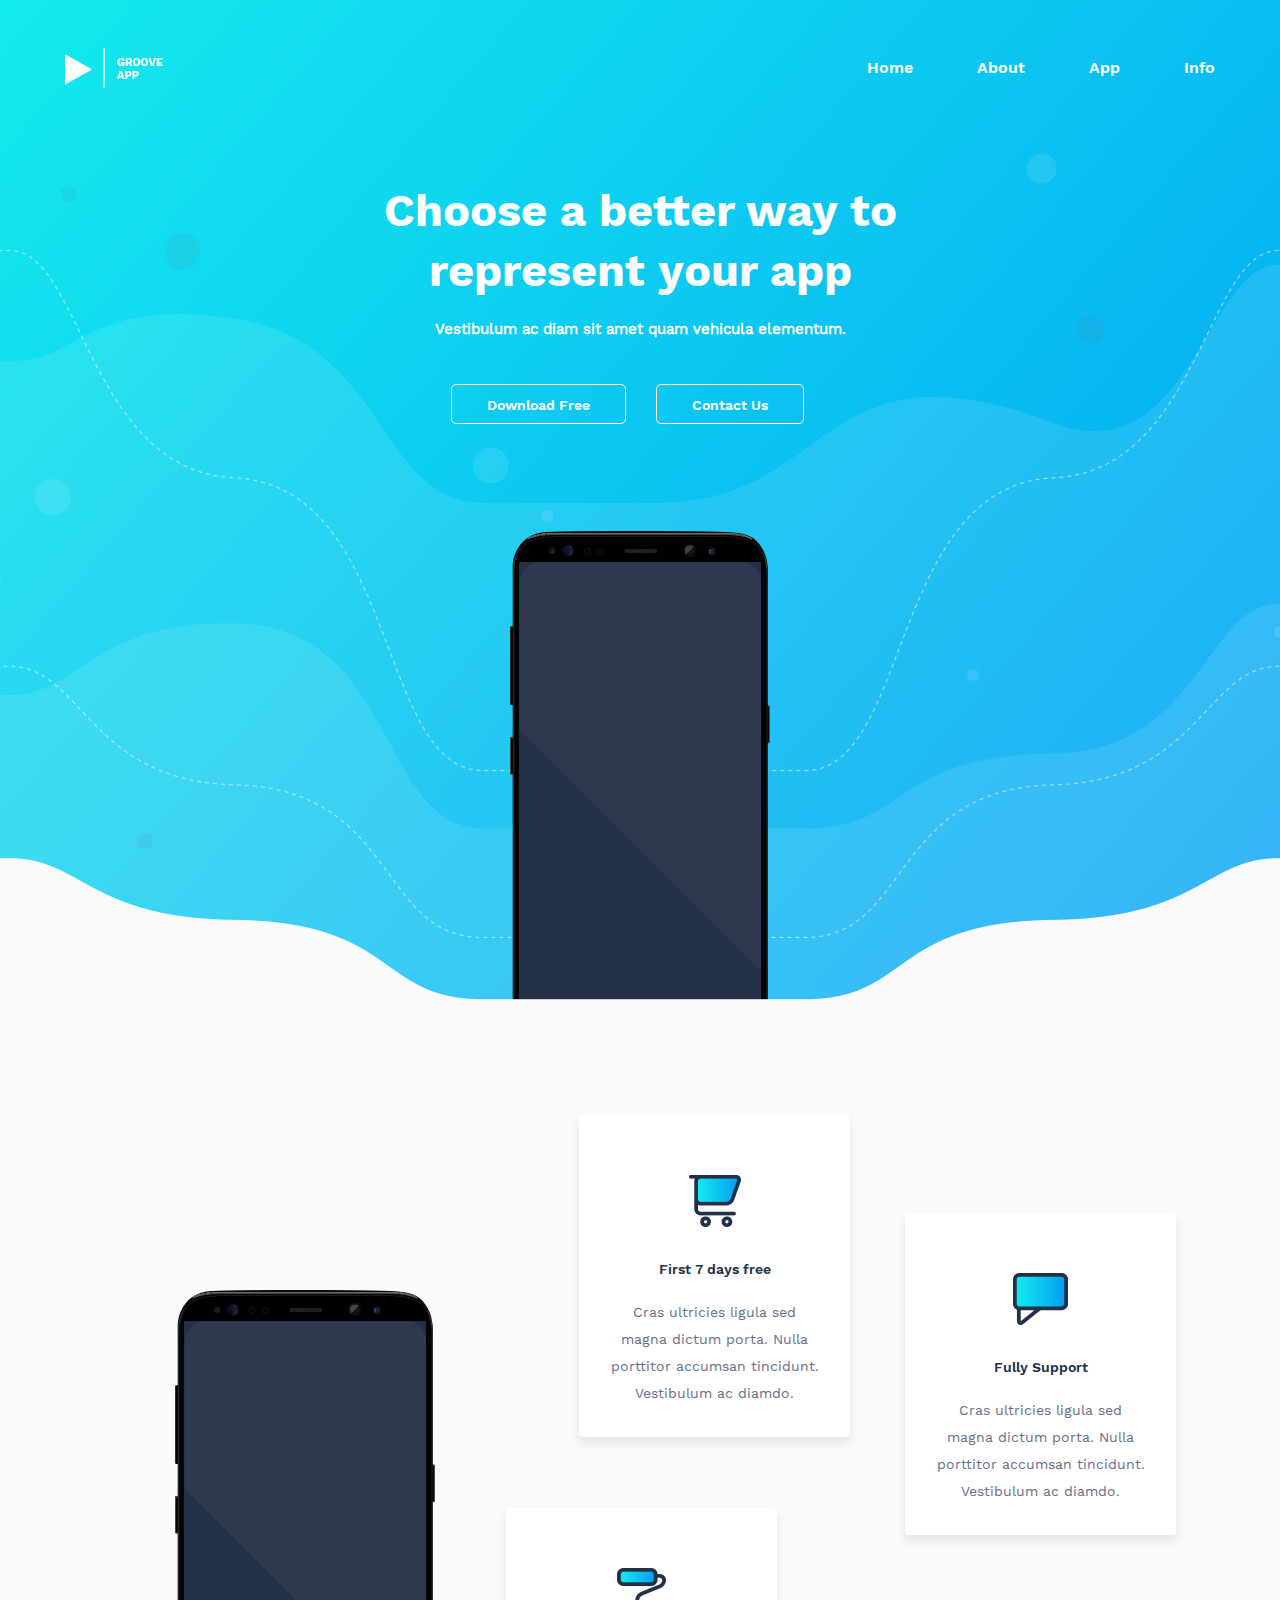
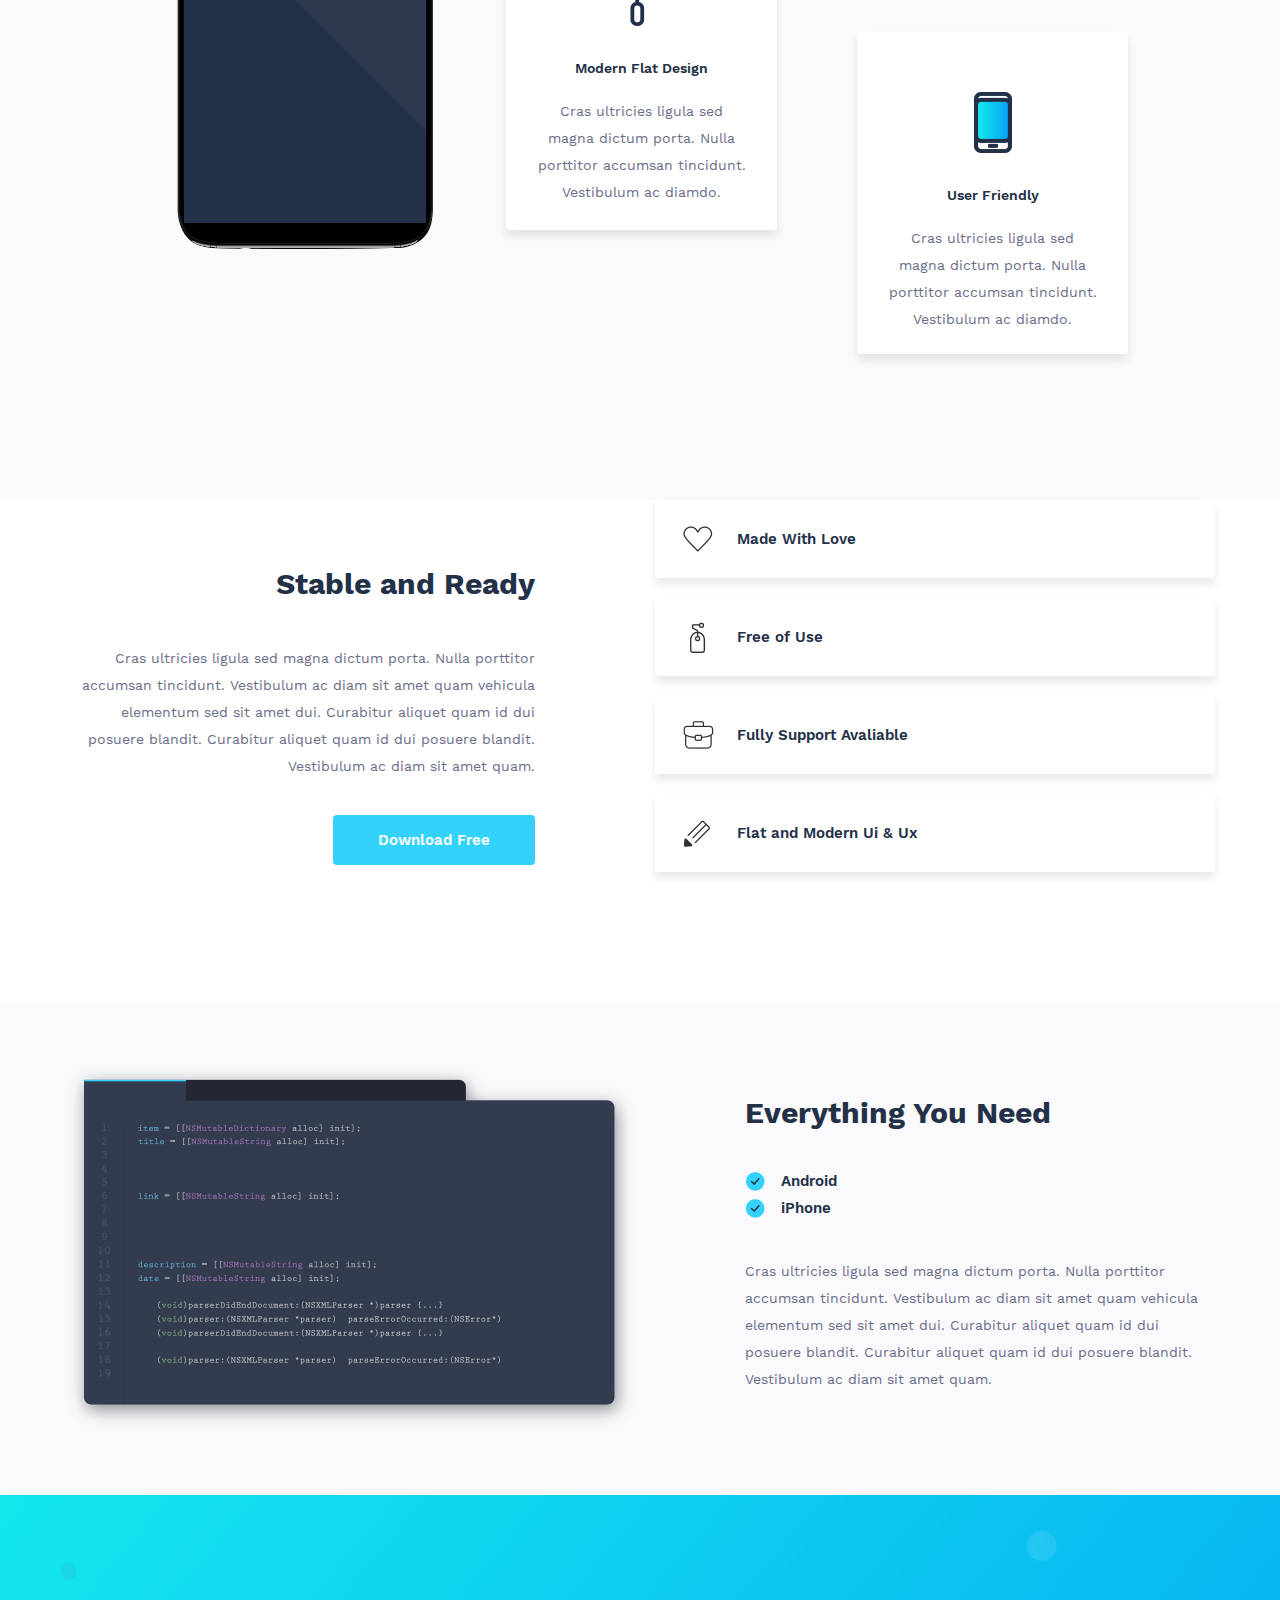
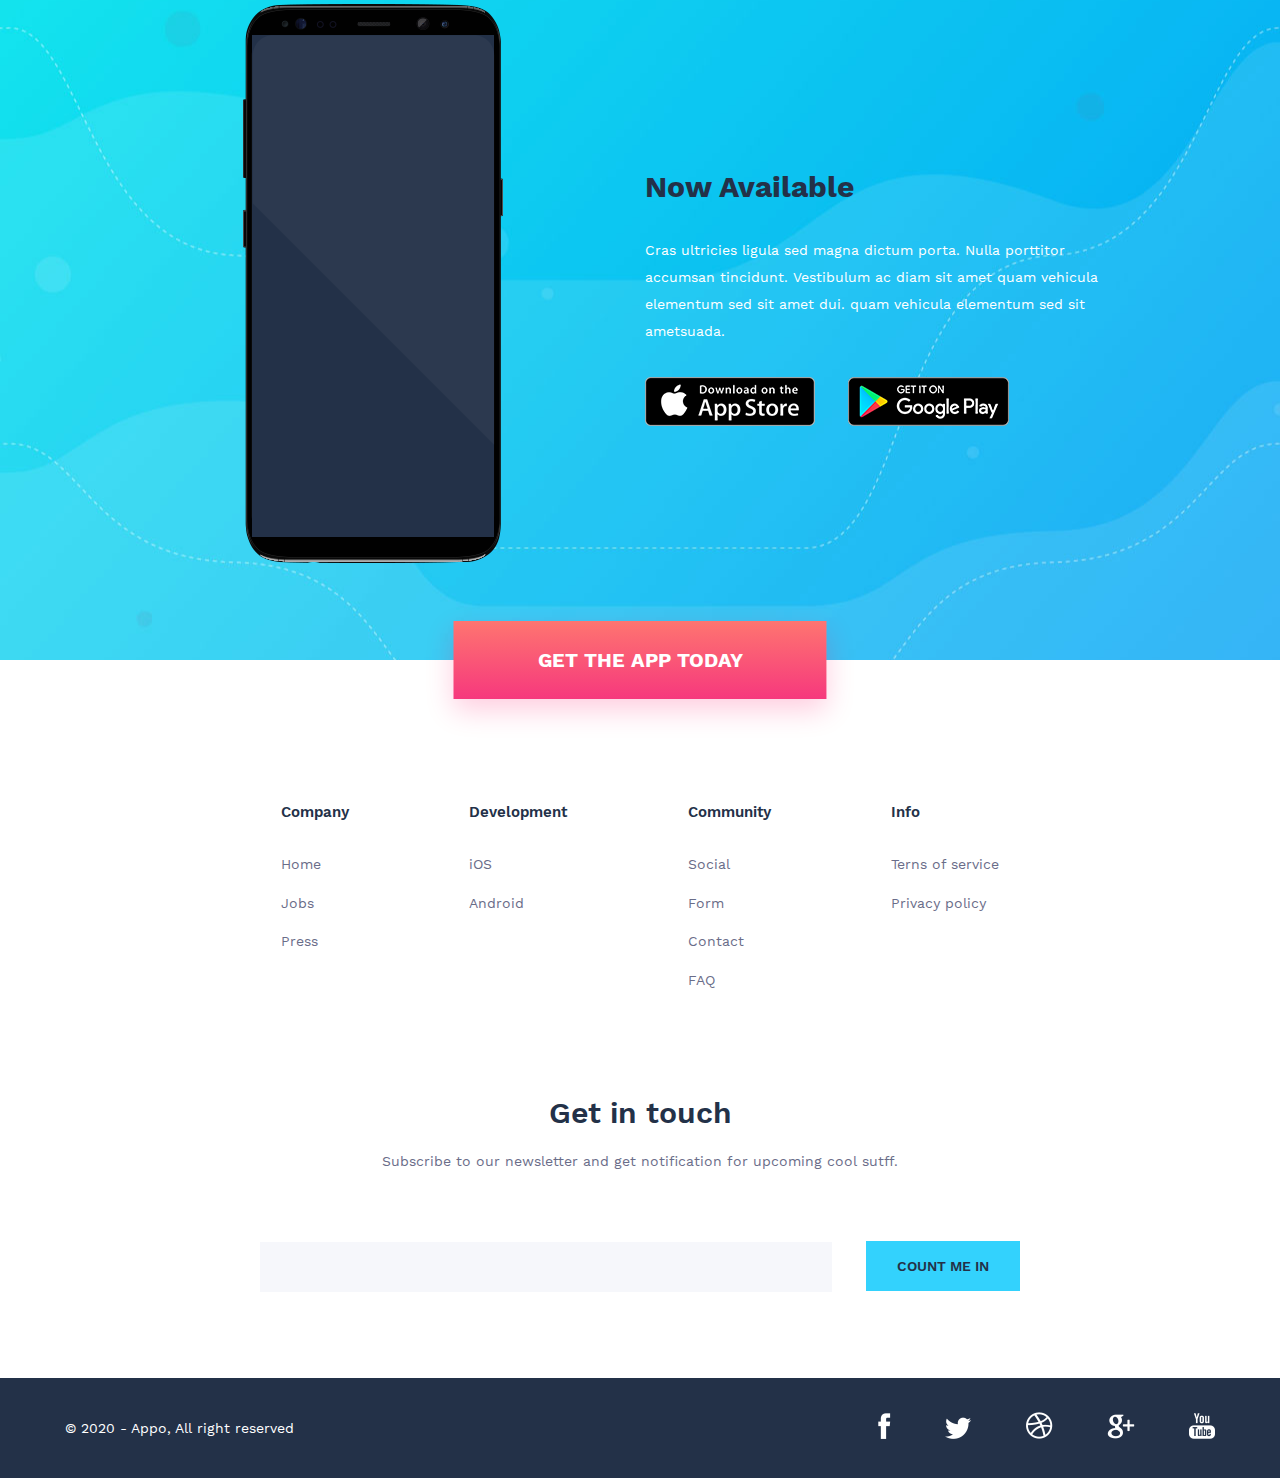
==== commit fe8ed90b: "Done" ====
--- a/index.html
+++ b/index.html
@@ -81,19 +81,29 @@
 	</div>
 	<div id="everything">
 		<div class="container">
-			<img src="images/code.png" />
-			<div>
+			<div class="everything__image"><img src="images/code.png" /></div>
+			<div class="everything__content">
 				<h2>Everything you need</h2>
-				<a href="#">Android</a>
-				<a href="#">iPhone</a>
+				<ul>
+					<li><img src="./images/check.png">
+						<a href="#">Android</a>
+					</li>
+					
+					<li>
+						<img src="./images/check.png">
+						<a href="#">iPhone</a>
+					</li>
+				</ul>
 				<p>Cras ultricies ligula sed magna dictum porta. Nulla porttitor accumsan tincidunt. Vestibulum ac diam sit amet quam vehicula elementum sed sit amet dui. Curabitur aliquet quam id dui posuere blandit. Curabitur aliquet quam id dui posuere blandit. Vestibulum ac diam sit amet quam.</p>
 			</div>
 		</div>
 	</div>
 	<div id="available">
 		<div class="container">
-			<img src="images/phone.png" /> 
-			<div>
+			<div class="available__phone">
+				<img src="images/phone.png" />
+			</div> 
+			<div class="available__content">
 				<h2>Now available</h2>
 				<p>Cras ultricies ligula sed magna dictum porta. Nulla porttitor accumsan tincidunt. Vestibulum ac diam sit amet quam vehicula elementum sed sit amet dui. quam vehicula elementum sed sit ametsuada.</p>
 
@@ -107,7 +117,7 @@
 				</ul>
 			</div>
 		</div>
-		<a href="#">Get the app today</a>
+		<a class="getApp" href="#">Get the app today</a>
 	</div>
 	<div id="links" class="container">
 		<div>
@@ -146,7 +156,7 @@
 		<h2>Get in touch</h2>
 		<p>Subscribe to our newsletter and get notification for upcoming cool sutff.</p>
 		<form>
-			<input type="text" name="">
+			<input type="text" name="" />
 			<button type="submit">Count me in</button>
 		</form>
 	</div>
--- a/style.css
+++ b/style.css
@@ -158,8 +158,7 @@
 	text-align: center;
 }
 /*	stable */
-#stable {
-	height: 626px;
+#stable {1`
 	padding-top: 84px;
 	display: flex;
 	justify-content: space-between;
@@ -202,6 +201,7 @@
 	color: white;
 	background-color: #33d2fd;
 	border-radius: 4px;
+	text-transform: capitalize;
 }
 #stable ul li {
 	background-color: white;
@@ -234,20 +234,207 @@
 }
 #stable ul li:nth-child(1) a{
 	background-image: url(images/heart.png);
+	background-repeat: no-repeat;
 }
 #stable ul li:nth-child(2) a{
 	background-image: url(images/tag.png);
-	background-position: 35px center;
+	background-position-x: 35px;
+	background-repeat: no-repeat;
 }
 #stable ul li:nth-child(3) a{
 	background-image: url(images/bag.png);
+	background-repeat: no-repeat;
 }
 #stable ul li:nth-child(4) a{
 	background-image: url(images/pencil.png);
+	background-repeat: no-repeat;
 }
 #stable ul li:hover {
 	background-color: #33d2fd;
 }
 #stable ul li:hover p {
 	display: block;
+}
+/* everything */
+#everything {
+	background: #fafafc;
+	padding-bottom: 60px;
+}
+#everything .container {
+	display: flex;
+	justify-content: space-between;
+}
+.everything__image {
+	padding-top: 60px;
+	width: 550px;
+}
+.everything__content {
+	width: 470px;
+	padding-top: 80px;
+}
+.everything__content h2 {
+	font-size: 30px;
+	line-height: 60px;
+	font-family: "WorkSans-Bold";
+	color: #233148;
+	text-transform: capitalize;
+}
+.everything__content ul {
+	margin-top: 25px;
+	margin-bottom: 36px;
+}
+.everything__content ul li {
+	display: flex;
+	align-items: center;
+}
+.everything__content ul li a{
+	margin-left: 16px;
+}
+.everything__content ul li a {
+	font-size: 15px;
+	line-height: 27px;
+	color: #233148;
+	font-family: "WorkSans-SemiBold";
+}
+.everything__content p {
+	font-family: "WorkSans-Regular";
+	font-size: 14px;
+	line-height: 27px;
+	color: #6a6d89;
+
+}
+#available {
+	background-color: #24caf2;
+	background-image: url(./images/wave.jpg);
+	padding-bottom: 93px;
+    background-position: center;
+    position: relative;
+}
+#available .container {
+	display: flex;
+	justify-content: space-between;
+}
+
+.available__content {
+	width: 474px;
+	margin-right: 96px;
+	margin-top: 262px;
+}
+.available__phone {
+	margin-left: 178px;
+	margin-top: 109px;
+}
+.available__content h2 {
+ 	font-size: 30px;
+	line-height: 60px;
+	text-transform: capitalize;
+	font-family: "WorkSans-Bold", sans-serif;
+	color: #233148;
+	margin-bottom: 20px;
+}
+.available__content p {
+	font-size: 14px;
+	line-height: 27px;
+	color: white;
+	font-family: "WorkSans-Regular";
+	margin-bottom: 32px;
+}
+.available__content ul li {
+	display: inline-block;
+	margin-right: 29px;
+}
+#available .getApp {
+    position: absolute;
+    bottom: -39px;
+    left: 50%;
+    transform: translate(-50%);
+    font-size: 20px;
+    line-height: 60px;
+    font-family: "WorkSans-Bold";
+    text-transform: uppercase;
+    background-image: linear-gradient(to top, #f6387d, #fe7570);
+    color: white;
+    padding: 9px 84px;
+    box-shadow: 0px 11px 29px rgba(255, 7, 95, 0.2);
+}
+#links {
+	display: flex;
+	justify-content: space-between;
+	padding-top: 139px;
+	max-width: 719px;
+}
+#links div h3 {
+	font-size: 15px;
+	font-family: "WorkSans-SemiBold";
+	color: #233148;
+	line-height: 27px;
+	padding-bottom: 25px;
+}
+#links div ul li { margin-bottom: 11.5px }
+#links div ul li a{
+	color: #6a6d89;
+	font-family: "WorkSans-Regular";
+	font-size: 14px;
+	line-height: 27px;
+}
+
+#get-in-touch {
+	margin-top: 78px;	
+	text-align: center;
+}
+#get-in-touch h2 {
+	font-family: "WorkSans-SemiBold";
+	font-size: 30px;
+	line-height: 60px;
+	color: #233148;
+	padding-bottom: 5px;
+}
+#get-in-touch p {
+	font-family: "WorkSans-Regular";
+	font-size: 14px;
+	line-height: 27px;
+	color: #6a6d89;
+}
+#get-in-touch form {
+	padding-top: 66px;
+	padding-bottom: 86px;
+}
+#get-in-touch form input {
+	height: 50px;
+	width: 572px;
+	outline: none;
+	background-color: #f6f7fb;
+	border: none;
+	padding: 0px 20px;
+	margin-right: 30px;
+}
+#get-in-touch form button {
+	background-color: #33d2fd;
+	color: #233148;
+	text-transform: uppercase;
+	font-size: 14px;
+	font-family: "WorkSans-SemiBold";
+	line-height: 50px;
+	border: none;
+	height: 50px;
+	padding: 0 31px;
+}
+footer {
+ 	height: 100px;
+ 	background-color: #233148;
+}
+footer .container {
+	display: flex;
+	justify-content: space-between;
+}
+footer .container p {
+	color: white;
+	font-family: "WorkSans-Regular";
+	font-size: 14px;
+	line-height: 100px;
+}
+footer .container ul li {
+	display: inline-block;
+	margin-top: 34px;
+	margin-left: 50px;
 }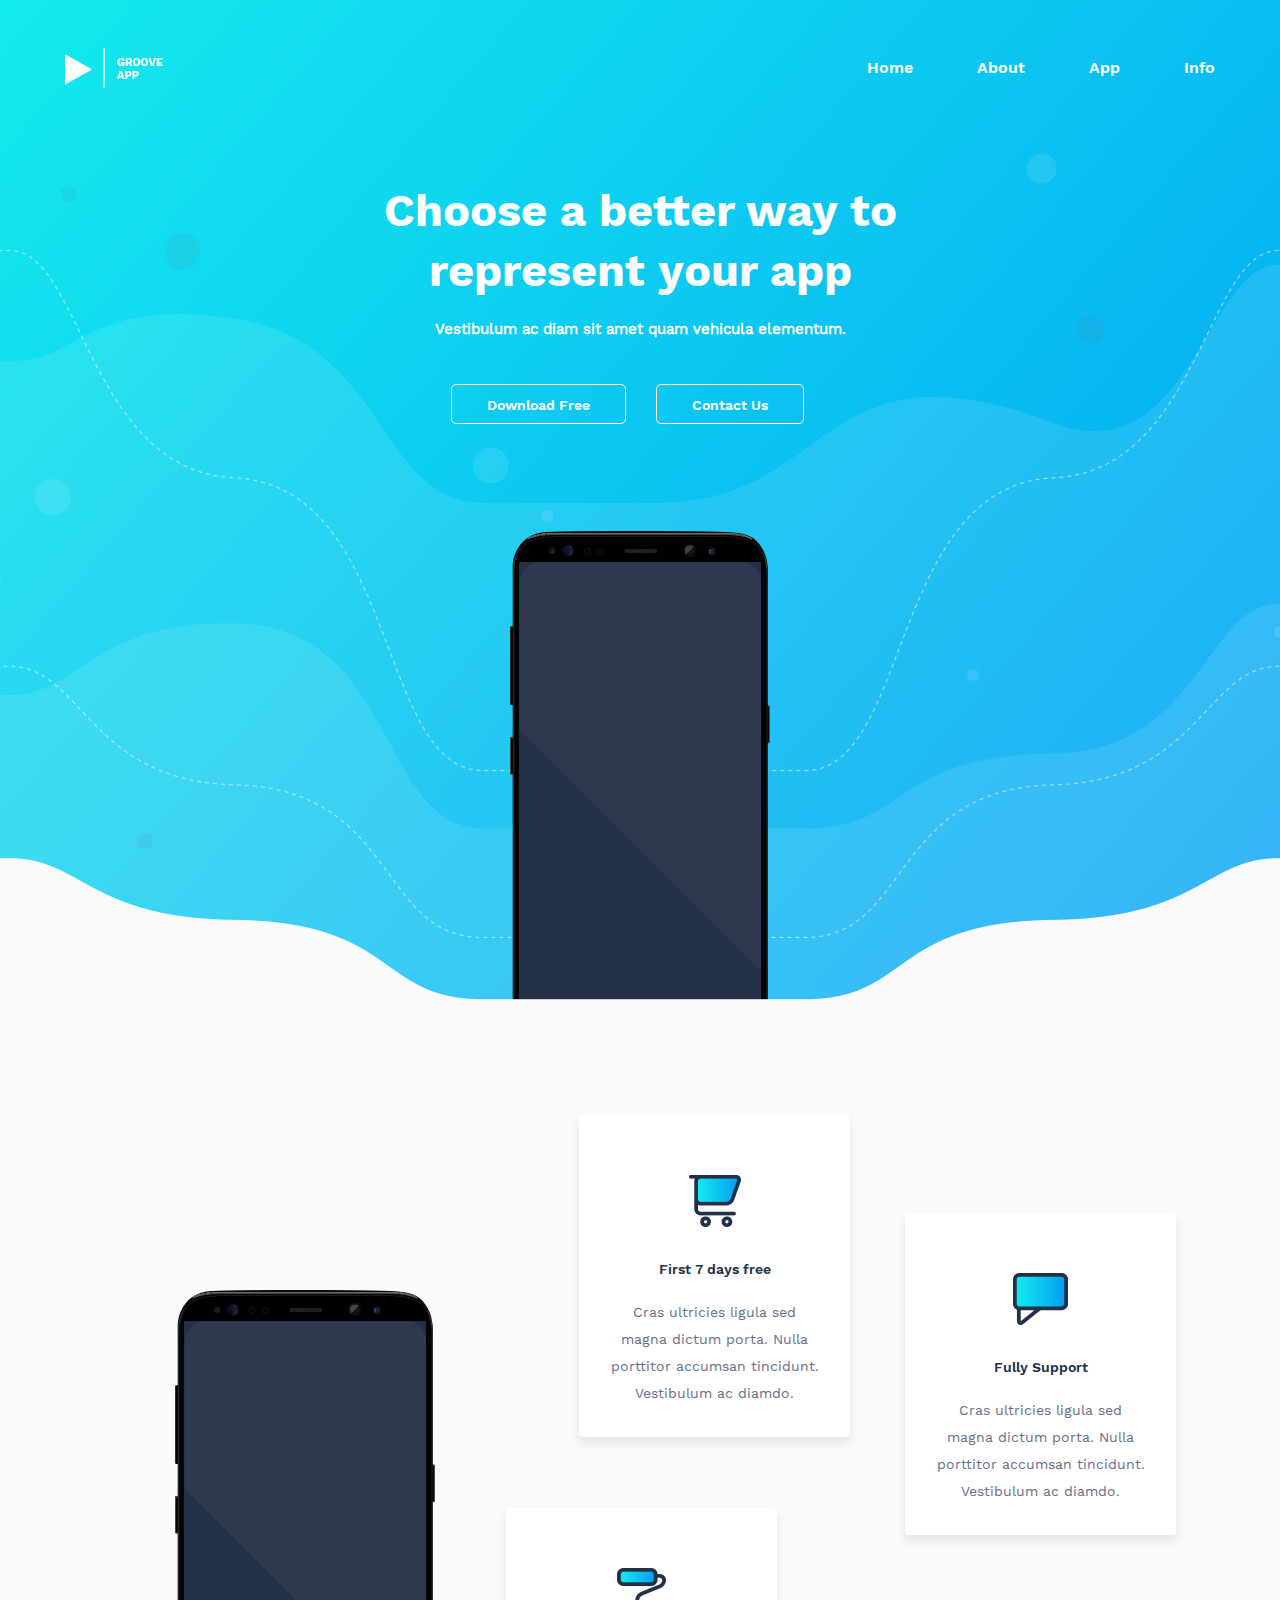
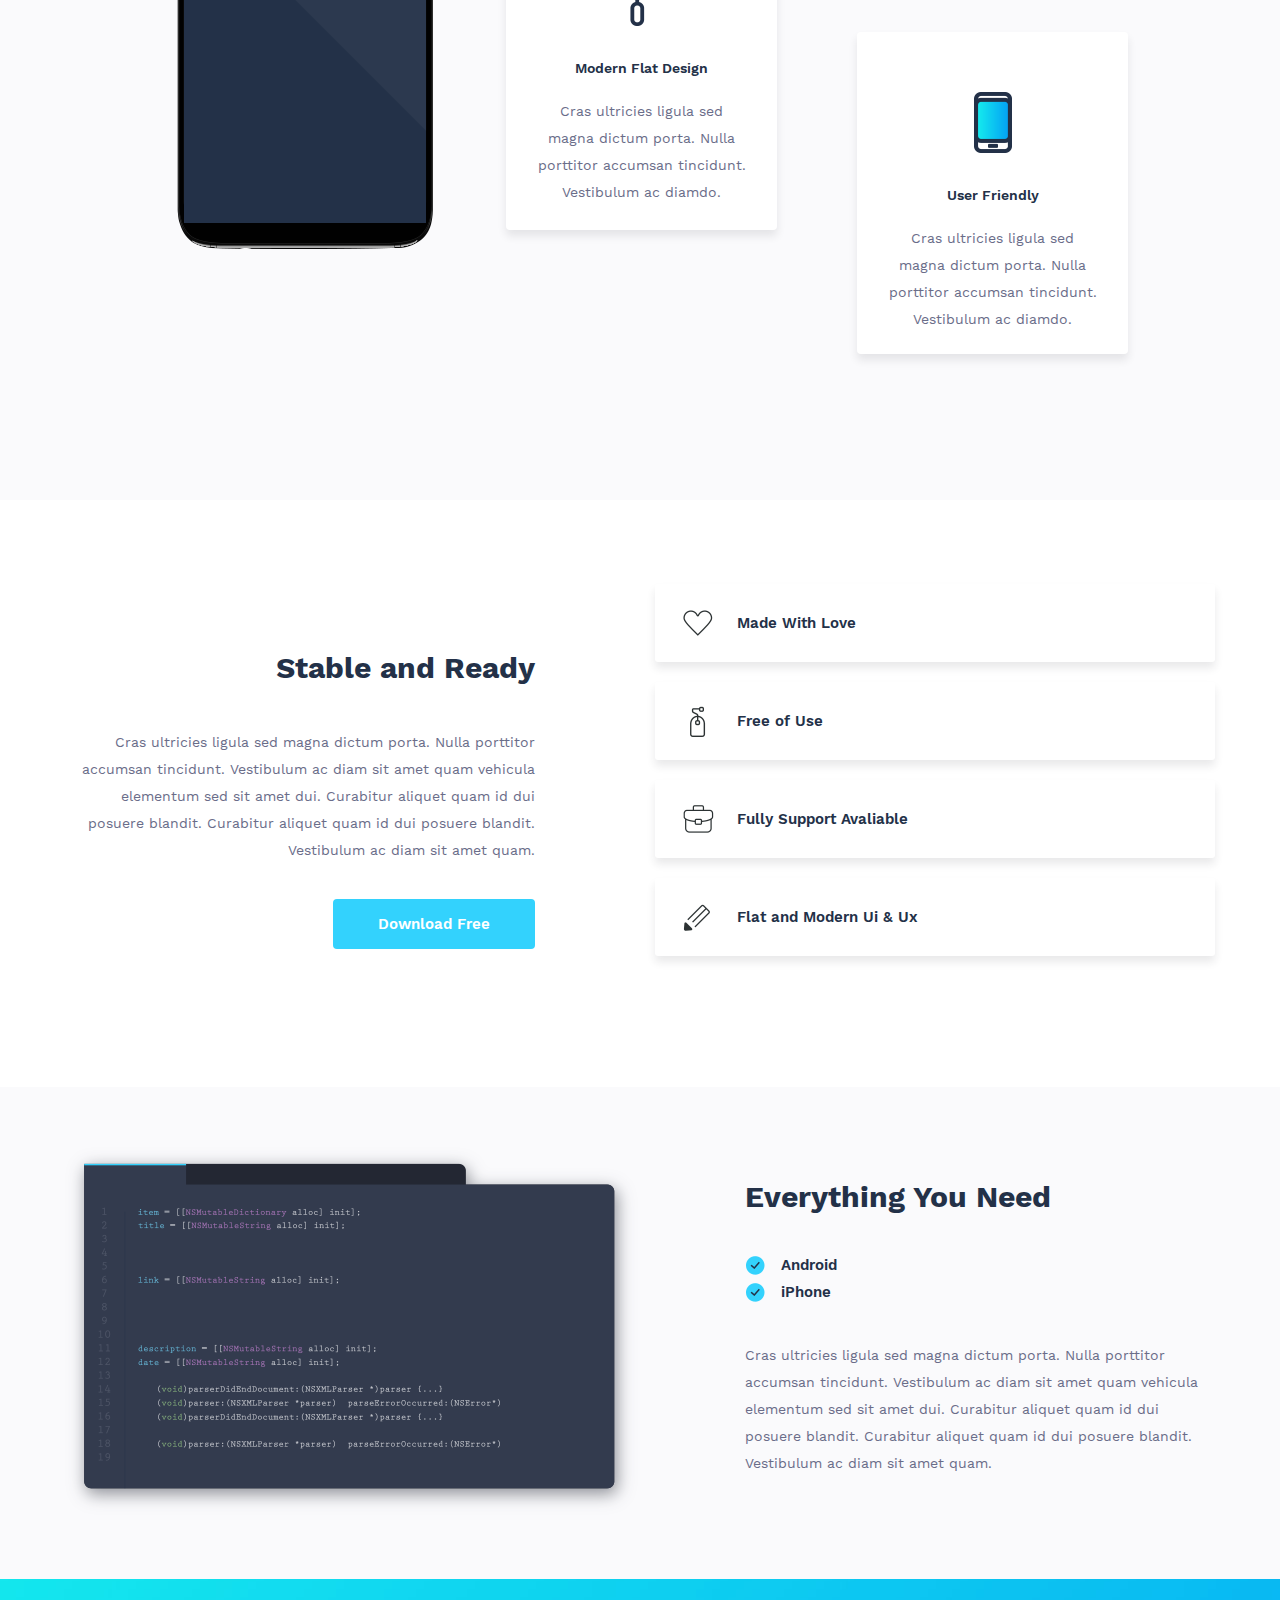
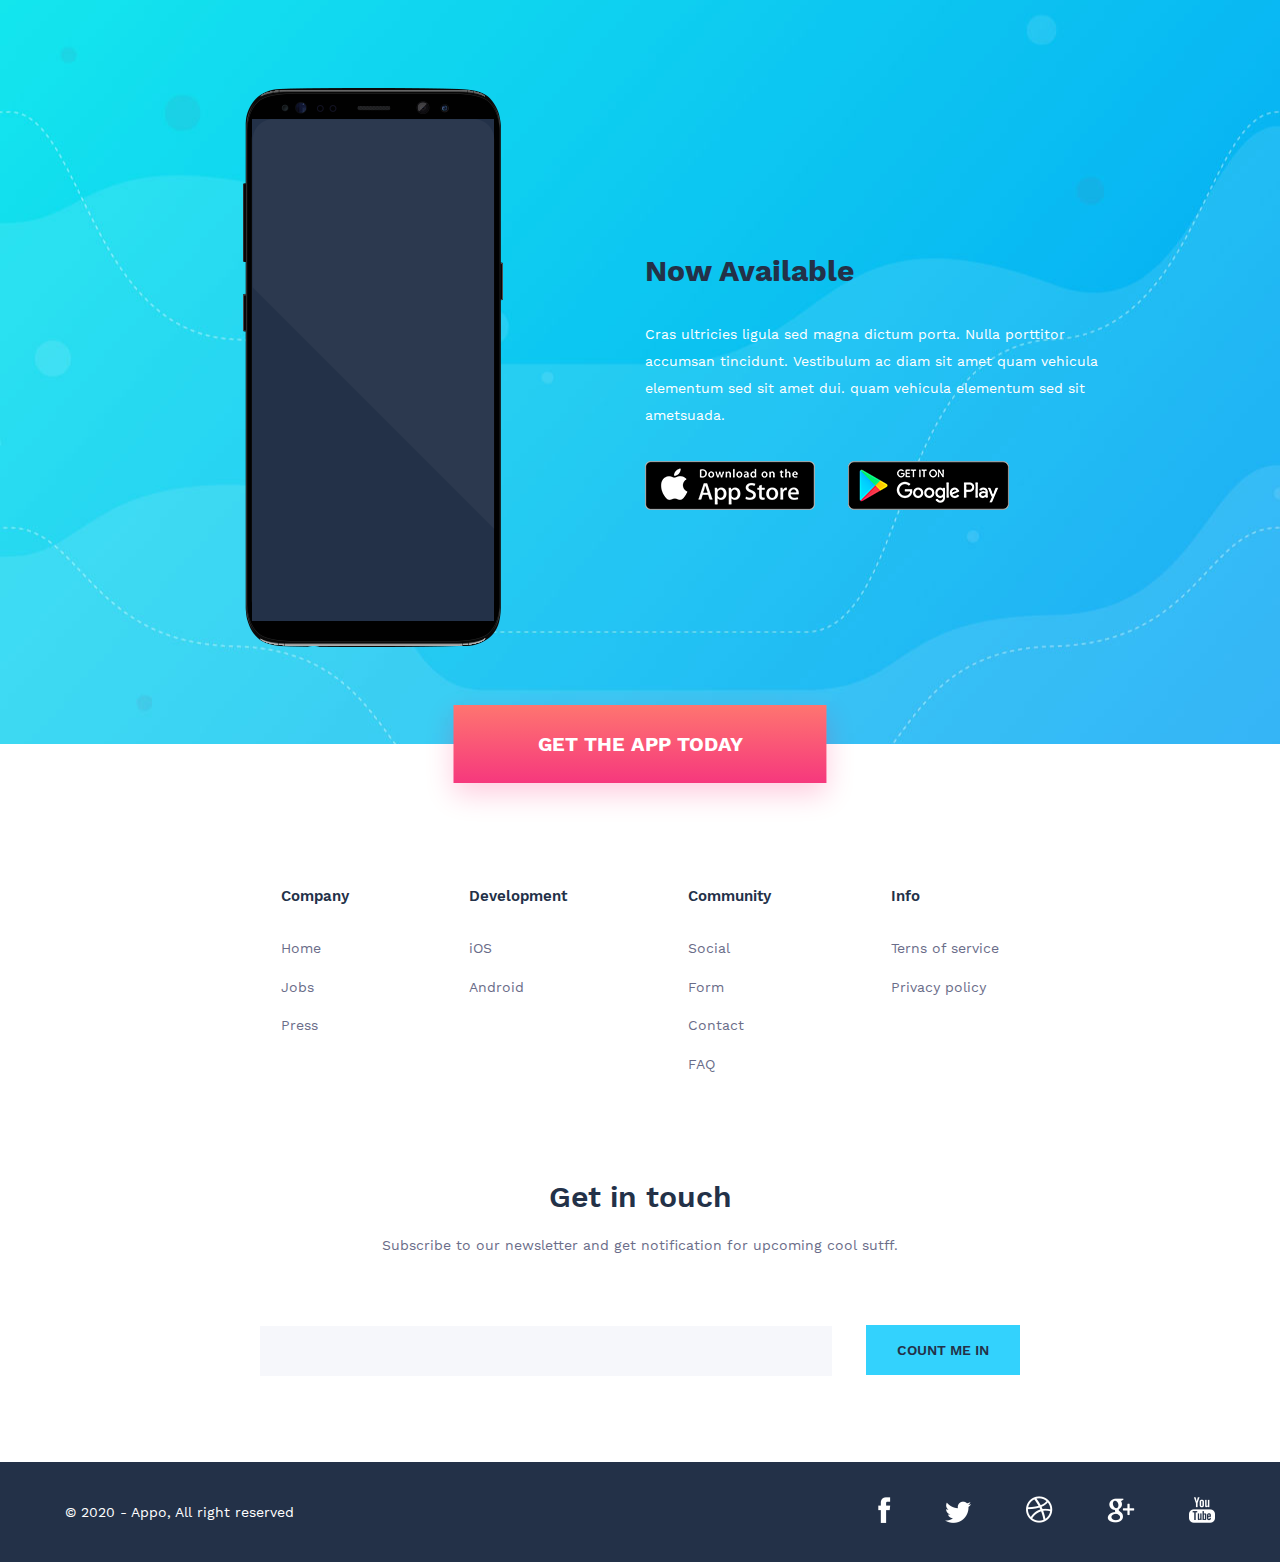
==== commit 183f2734: "responsive 960 to 1200" ====
--- a/index.html
+++ b/index.html
@@ -173,4 +173,4 @@
 		</div>
 	</footer>
 </body>
-</html>+</html>
--- a/style.css
+++ b/style.css
@@ -158,7 +158,7 @@
 	text-align: center;
 }
 /*	stable */
-#stable {1`
+#stable {
 	padding-top: 84px;
 	display: flex;
 	justify-content: space-between;
@@ -437,4 +437,86 @@
 	display: inline-block;
 	margin-top: 34px;
 	margin-left: 50px;
+}
+/* responsive */
+/* tren 1200px thi code o tren da giai quyet roi */
+/* from 960 to 1200 */
+@media screen and (max-width: 1200px) {
+	.container {
+		padding-left: 15px;
+		padding-right: 15px;
+	}	
+	/** feature **/
+	#features .container {
+		display: flex;
+	}
+	#features #phone-image, #features #feature-list {
+		width: 50%;
+	}
+	#features .container #feature-list {
+		padding-top: 169px;
+	}
+	#feature-list > div {
+		position: static;
+		width: 100%;
+		height: auto;
+		padding: 30px 30px 20	px 30px;
+		margin-bottom: 20px;
+	}
+	#feature-list > div > img {
+		float: left;
+	}
+	#feature-list > div > h3 {
+		margin-top: 0;
+		text-align: left;
+		margin-left: 70px;
+	}
+	#feature-list > div > p {
+		text-align: left;
+		margin-left: 70px;
+	}
+	/** stable **/
+	#stable {
+		display: flex;
+	}
+	#stable > div {
+		padding-right: 30px;
+	}
+	#stable > ul {
+		padding-left: 30px;
+	}
+	#stable > div > p {
+		margin-left: 10px;
+	}
+	/** everything **/
+	#everything .everything__content {
+		padding-left: 30px;
+	}
+	/** available **/
+	#available .available__phone {
+		padding-right: 30px;
+	}
+	#available .available__content {
+		margin-right: 76px;
+	}
+	footer .container {
+		padding-left: 15px;
+		padding-right: 15px;
+	}
+}
+
+/* from 768 to 960 */
+@media screen and (max-width: 960px) {
+	header ul li a{
+		color: yellow!important;
+	}
+}
+
+/* from 500 to 768 */
+@media screen and (max-width: 768px) {
+	
+}
+
+@media screen and (max-width: 500px) {
+
 }